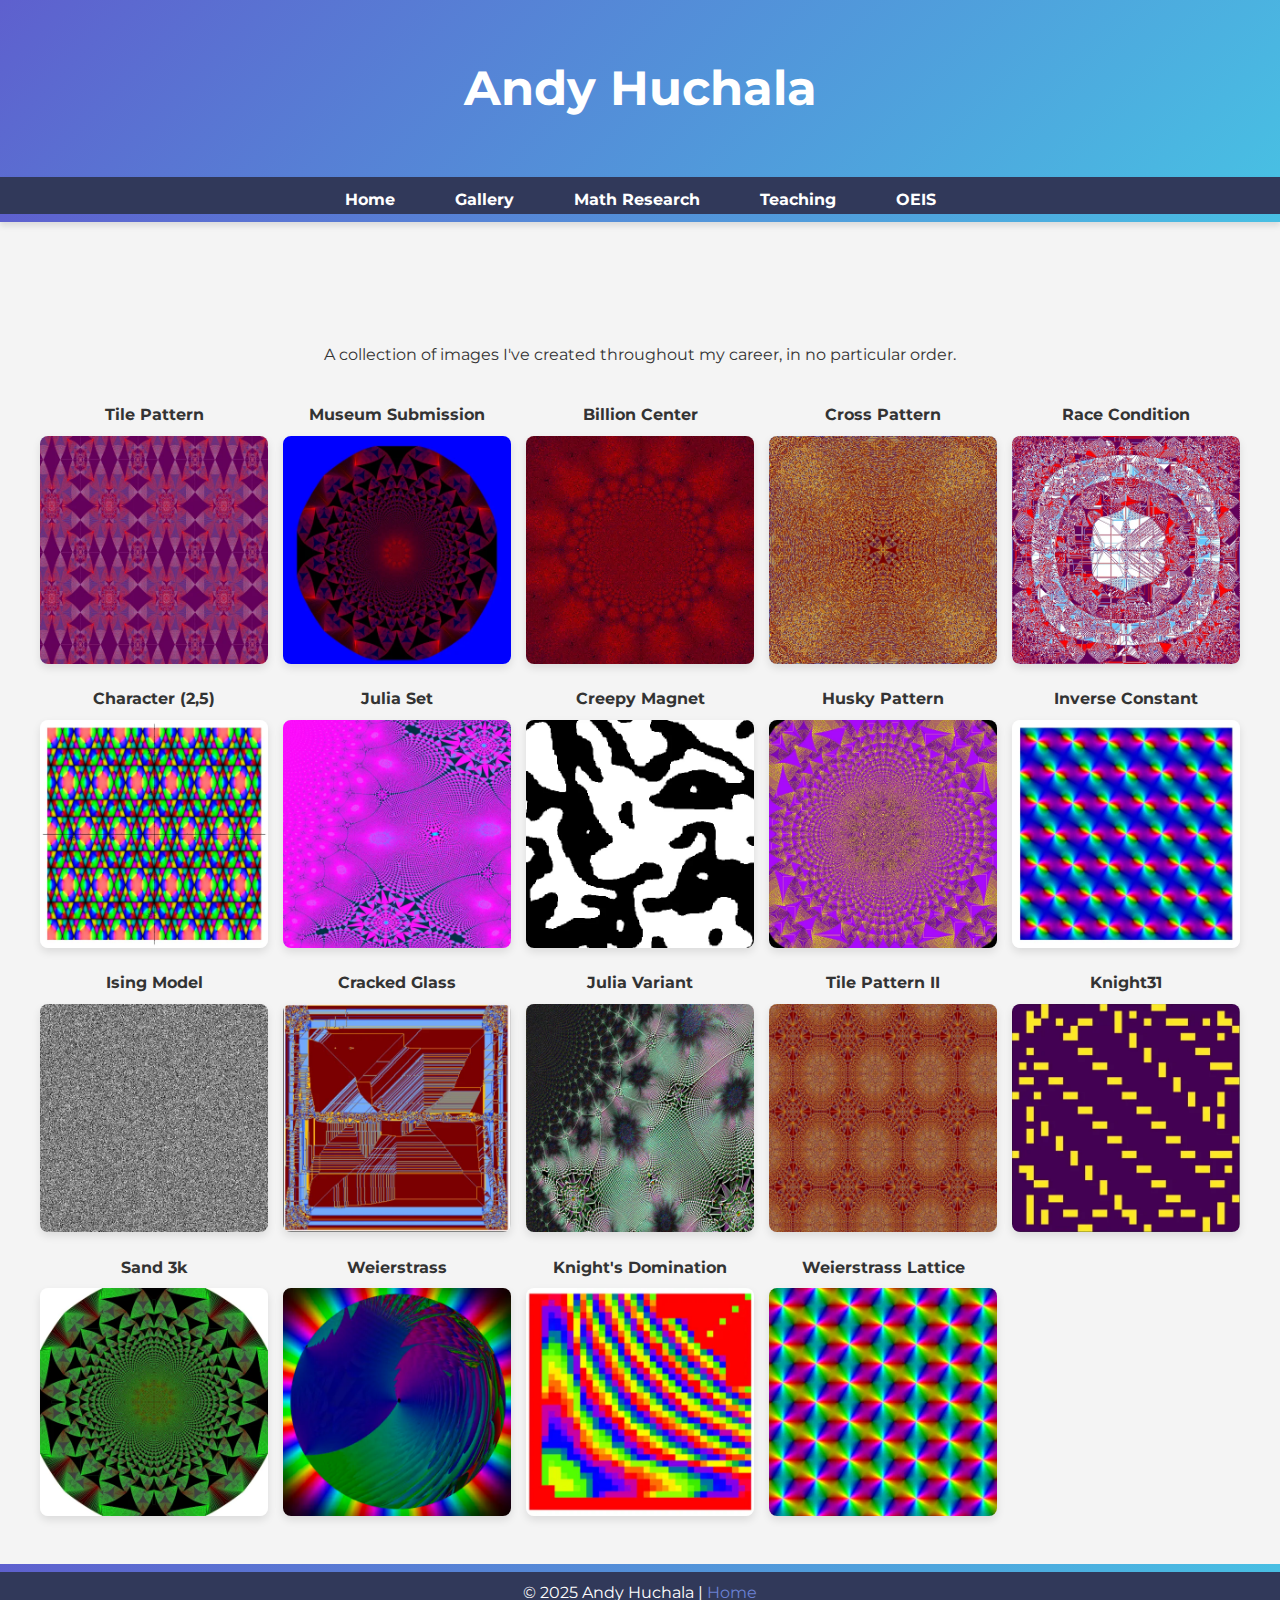
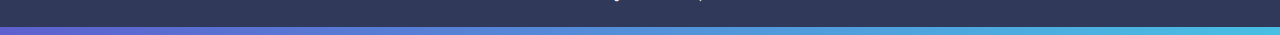
==== gallery/index.html @ c9f4d892 "more images" ====
<!DOCTYPE html>
<html lang="en-US">

<head>
    <meta charset="utf-8">
    <meta name="viewport" content="width=device-width, initial-scale=1.0">
    <title>Math Art Gallery</title>

    <!-- Google Fonts -->
    <link href="https://fonts.googleapis.com/css2?family=Montserrat:wght@300;400;700&display=swap" rel="stylesheet">

    <!-- External Stylesheet -->
    <link rel="stylesheet" href="/styles.css">
    <link rel="stylesheet" href="styles.css">

    <!-- Favicon -->
    <link rel="apple-touch-icon" sizes="57x57" href="/favicon/apple-icon-57x57.png">
    <link rel="apple-touch-icon" sizes="60x60" href="/favicon/apple-icon-60x60.png">
    <link rel="apple-touch-icon" sizes="72x72" href="/favicon/apple-icon-72x72.png">
    <link rel="apple-touch-icon" sizes="76x76" href="/favicon/apple-icon-76x76.png">
    <link rel="apple-touch-icon" sizes="114x114" href="/favicon/apple-icon-114x114.png">
    <link rel="apple-touch-icon" sizes="120x120" href="/favicon/apple-icon-120x120.png">
    <link rel="apple-touch-icon" sizes="144x144" href="/favicon/apple-icon-144x144.png">
    <link rel="apple-touch-icon" sizes="152x152" href="/favicon/apple-icon-152x152.png">
    <link rel="apple-touch-icon" sizes="180x180" href="/favicon/apple-icon-180x180.png">
    <link rel="icon" type="image/png" sizes="192x192" href="/favicon/android-icon-192x192.png">
    <link rel="icon" type="image/png" sizes="32x32" href="/favicon/favicon-32x32.png">
    <link rel="icon" type="image/png" sizes="96x96" href="/favicon/favicon-96x96.png">
    <link rel="icon" type="image/png" sizes="16x16" href="/favicon/favicon-16x16.png">
    <link rel="manifest" href="/favicon/manifest.json">
    <meta name="msapplication-TileColor" content="#ffffff">
    <meta name="msapplication-TileImage" content="/favicon/ms-icon-144x144.png">
    <meta name="theme-color" content="#ffffff">
</head>

<body>
    
    <script src="/scripts.js" type="module"></script>
    <script src="/scripts/main.js" type="module"></script>
    <script src="scripts.js"></script>
    <script src="/components/gallery.js"></script>


    <div id="header"></div>
    
    <main>
        <section class="intro"></section>
            <p style="text-align: center;">
                A collection of images I've created throughout my career, in no particular order.
            </p>
        </section>
        <section class="gallery">
            <!-- Thumbnails will be dynamically loaded here -->
        </section>
    </main>

    <!-- Modal -->
    <div id="image-modal" class="modal">
        <div class="modal-content">
            <img id="modal-image" src="" alt="">
            <div class="modal-text">
                <h2 id="modal-title"></h2>
                <p id="modal-description"></p>
            </div>
        </div>
        <span class="close">&times;</span>
    </div>

    <div id="footer"></div>

</body>

</html>
---- styles.css ----
/* Global Variables */
:root {
  --primary-dark: #31395a;
  --secondary-light: #6a80d3;
  --hover-light: #9ca7e8;
  --body-bg: #f4f4f4;
  --text-color: #333;
  --secondary-text: #555;
  --header-color-1: #5e60ce;
  --header-color-2: #48bfe3;#
}

/* General Reset */
body {
  margin: 0;
  font-family: 'Montserrat', sans-serif;
  line-height: 1.6;
  color: var(--text-color);
  background: var(--body-bg);
  overflow-x: hidden;
}

p {
  margin-block-start: 0px;
  margin-block-end: 0px;
  margin-bottom: 14px;
}

/* Header */
header {
  background: linear-gradient(135deg, var( --header-color-1), var(--header-color-2));
  color: white;
  text-align: center;
  padding: 50px 20px;
}

header .header-content h1 {
  font-size: 3rem;
  margin: 0;
  font-weight: bold;
}


.body-text span
{
    display: inline-block;
    text-align: justify;
}

.center-if-needed
{
    text-align: center;
}

.center-content
{
    display: flex;
    justify-content: center;
    margin: 0 auto;
}

/* Navigation Bar */
.navbar {
  background: var(--primary-dark); /* Solid dark blue section */
  padding: 10px 0;
  box-shadow: 0 4px 6px rgba(0, 0, 0, 0.1);
  position: relative; /* Enables use of ::after for the gradient */
}


.navbar ul {
  list-style: none;
  display: flex;
  justify-content: center;
  margin: 0;
  padding: 0;
}

.navbar li {
  margin: 0 20px;
}

.navbar a {
  text-decoration: none;
  color: white;
  font-weight: bold;
  padding: 5px 10px;
  border-radius: 5px;
  transition: background-color 0.2s ease, color 0.4s ease;
}

.navbar a:hover {
  background: rgba(255, 255, 255, 0.15);
  color: var(--secondary-light);
}

/* Gradient Below header */
.navbar .gradient-below {
  position: absolute;
  bottom: 0;
  left: 0;
  width: 100%;
  height: 8px; /* Updated gradient height */
  background: linear-gradient(135deg,var(--header-color-1), var(--header-color-2));
}


/* Main Content */
main {
  padding: 20px;
}

h2 {
  text-align: center;
  margin-top: 40px;
  color: var(--primary-dark);
}

.intro {
  text-align: center;
  padding: 50px 20px;
}

.intro h2 {
  font-size: 2.5rem;
  color: var(--primary-dark);
  font-weight: 600;
}

.intro p {
  font-size: 1.2rem;
  color: #555;
  margin-top: 10px;
}

/* Section Styling */
.section {
  padding: 20px 10%;
  margin-bottom: 30px;
  background: #fff;
  box-shadow: 0 4px 8px rgba(0, 0, 0, 0.1);
  border-radius: 8px;
}

.section h2 {
  font-size: 2rem;
  margin-bottom: 15px;
  color: var(--primary-dark);
}

.section p {
  font-size: 1.1rem;
  margin-bottom: 15px;
  color: var(--secondary-text);
}

.resource-list {
  list-style: none;
  padding: 0;
}

.resource-list li {
  margin-bottom: 10px;
}

.resource-list a {
  color: var(--primary-dark);
  text-decoration: none;
  font-weight: 600;
}

.resource-list a:hover {
  text-decoration: underline;
}

.featured p {
  max-width: 800px;
}

/* Featured & Grid Sections */
.featured, .grid-section {
  text-align: center;
  padding: 40px 20px;
  background: var(--body-bg);
}

.featured h2, .grid-section h2 {
  margin-bottom: 20px;
  color: var(--primary-dark);
}

.featured-item img, .grid-item img {
  max-width: 100%;
  height: auto;
  border-radius: 10px;
  transition: transform 0.2s ease, box-shadow 0.2s ease;
}

.featured-item p, .grid-item p {
  margin-top: 10px;
  color: var(--secondary-text);
}

.grid-container {
  display: grid;
  grid-template-columns: repeat(auto-fit, minmax(200px, 1fr));
  gap: 20px;
}

.grid-item img:hover, .clickable:hover {
  transform: scale(1.03);
  box-shadow: 0 4px 8px rgba(0, 0, 0, 0.1);
}

.modal {
  display: none;
  position: fixed;
  z-index: 1000;
  left: 0;
  top: 0;
  width: 100%;
  height: 100%;
  background-color: rgba(0, 0, 0, 0.8);
  justify-content: center;
  align-items: center;
}

.modal-content {
  display: flex;
  flex-direction: row; /* Aligns the image and text side-by-side */
  background-color: white; /* Modal content background */
  padding: 20px;
  border-radius: 8px;
  max-width: 90%;
  max-height: 90%;
  box-shadow: 0 8px 16px rgba(0, 0, 0, 0.5);
  gap: 20px; /* Space between the image and text */
}

.modal img {
  max-width: 40%; /* Restrict the image width */
  max-height: 80vh; /* Prevent overflow */
  border-radius: 8px;
  object-fit: contain;
}

.modal-text {
  display: flex;
  flex-direction: column;
  justify-content: center;
  max-width: 60%; /* Adjust width as per layout */
  color: var(--text-color);
}

.modal-title {
  font-size: 1.8rem;
  font-weight: bold;
  margin-bottom: 10px;
  color: var(--primary-dark);
}

.modal-description {
  font-size: 1.2rem;
  color: var(--secondary-text);
  line-height: 1.6;
}

.modal .close {
  position: absolute;
  top: 10px;
  right: 20px;
  color: white;
  font-size: 2rem;
  font-weight: bold;
  cursor: pointer;
  transition: color 0.3s ease;
}

.modal .close:hover {
  color: #ff9a8b;
}



/* Title above the thumbnails */
.thumbnail-title {
  text-align: center;
  font-size: 1rem;
  color: #333;
  margin-bottom: 8px; /* Space between the title and the thumbnail */
  font-weight: bold;
}

/* Title above the modal image */
.modal-title {
  position: absolute;
  top: 10%; /* Adjust position to be above the image */
  left: 50%;
  transform: translateX(-50%);
  font-size: 1.5rem;
  color: white;
  font-weight: bold;
  text-shadow: 0 2px 4px rgba(0, 0, 0, 0.5);
  text-align: center;
}


/* Faded Row Effect */
.faded-row {
  position: relative;
  z-index: 0;
}

.faded-row::after {
  content: '';
  position: absolute;
  top: 0;
  left: 0;
  width: 100%;
  height: 100%;
  background: linear-gradient(
    to top,
    rgba(255, 255, 255, 0.95) 0%,
    rgba(255, 255, 255, 0.1) 100%
  );
  z-index: 1;
  pointer-events: none;
  transition: opacity 0.3s ease;
}

.faded-row:hover::after {
  opacity: 0;
}

/* Hidden Items */
.hidden {
  display: none;
}

/* Toggle Button */
.toggle-button {
  text-align: center;
  margin-top: 20px;
  display: flex;
  justify-content: center;
}

.toggle-button button {
  background: rgba(255, 255, 255, 0.8);
  border: 1px solid #ddd;
  border-radius: 5px;
  padding: 10px 20px;
  font-size: 1rem;
  cursor: pointer;
  color: #2b2d42;
  transition: background-color 0.3s ease, color 0.3s ease;
}

.toggle-button button:hover {
  background: var(--secondary-light);
  color: white;
}



/* Footer */
footer {
  text-align: center;
  padding: 16px; /* Matches the navbar height */
  background: var(--primary-dark); /* Solid dark blue section */
  color: white;
  position: relative;
}

/* Gradient Above Footer */
footer .gradient-above {
  position: absolute;
  top: 0;
  left: 0;
  width: 100%;
  height: 8px; /* Updated gradient height */
  background: linear-gradient(135deg, #5e60ce, #48bfe3); /* Matches the header gradient */
}

/* Footer Content */
footer .footer-content {
  position: relative;
  z-index: 1;
}

/* Gradient Below Footer */
footer .gradient-below {
  position: absolute;
  bottom: 0;
  left: 0;
  width: 100%;
  height: 8px; /* Updated gradient height */
  background: linear-gradient(135deg, #5e60ce, #48bfe3); /* Matches the header gradient */
}

/* Footer Links */
footer a {
  color: var(--secondary-light);
  text-decoration: none;
}

footer a:hover {
  text-decoration: underline;
  color: var(--hover-light);
}


/* Responsive Design */
@media (max-width: 768px) {
  .section {
    padding: 20px;
  }
}
---- gallery/styles.css ----
/* Gallery Section */
.gallery {
    display: grid;
    grid-template-columns: repeat(auto-fit, minmax(200px, 1fr));
    gap: 15px;
    padding: 20px;
    max-width: 1200px;
    margin: 0 auto;
}

.gallery img {
    width: 100%;
    border-radius: 8px;
    box-shadow: 0 4px 8px rgba(0, 0, 0, 0.1);
    transition: transform 0.3s ease, box-shadow 0.3s ease;
    cursor: pointer;
}

.gallery img:hover {
    transform: scale(1.05);
    box-shadow: 0 8px 16px rgba(0, 0, 0, 0.2);
}
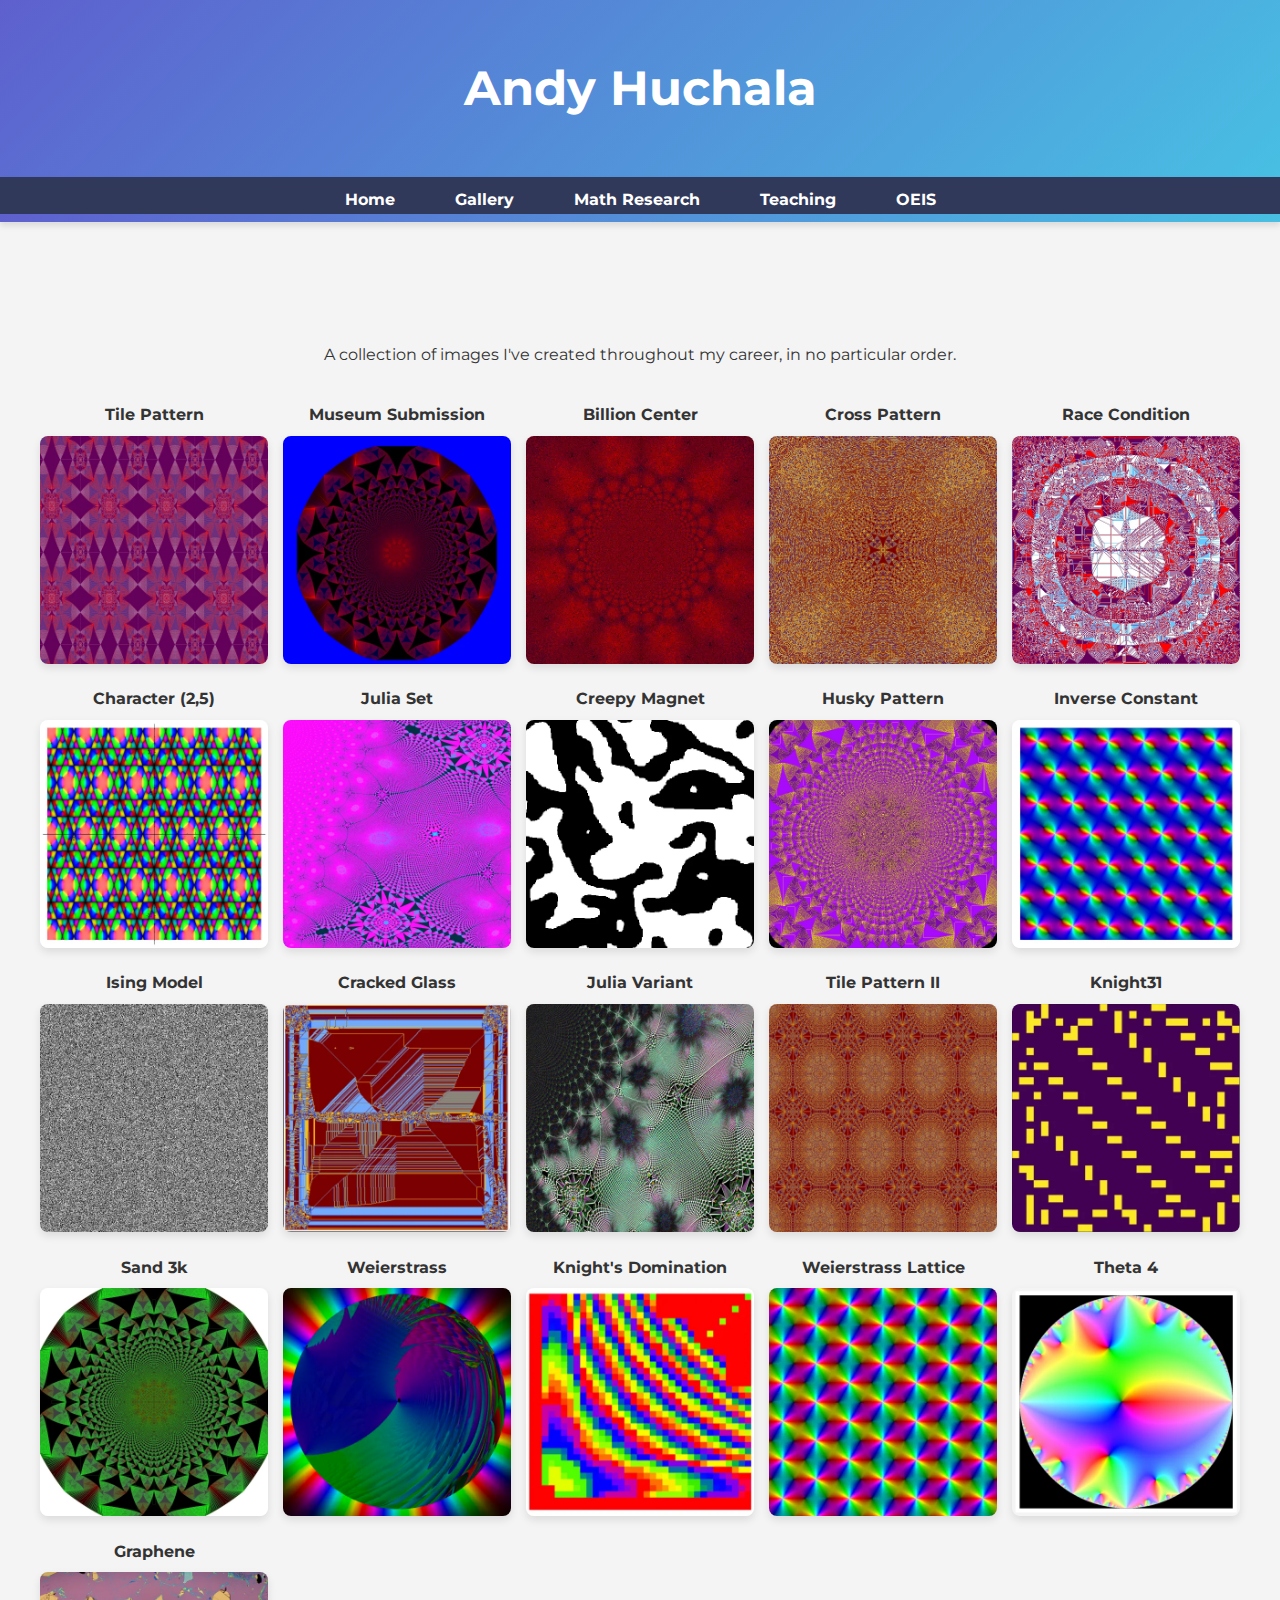
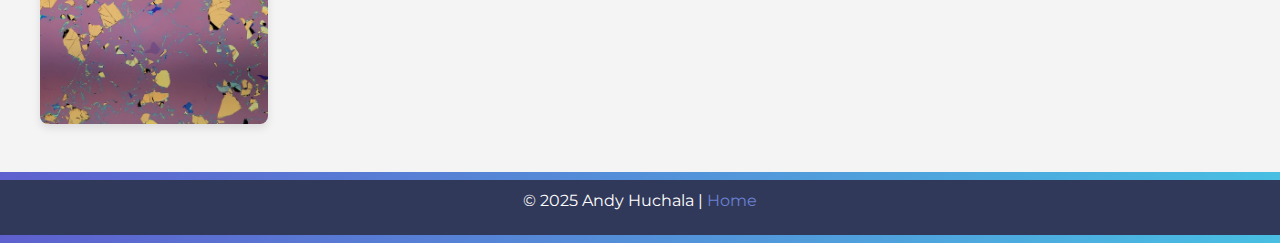
==== commit 2aa1ddc6: "modals refactored" ====
--- a/gallery/index.html
+++ b/gallery/index.html
@@ -57,13 +57,13 @@
     <!-- Modal -->
     <div id="image-modal" class="modal">
         <div class="modal-content">
+            <span class="close">&times;</span> <!-- Close button inside modal-content -->
             <img id="modal-image" src="" alt="">
             <div class="modal-text">
                 <h2 id="modal-title"></h2>
                 <p id="modal-description"></p>
             </div>
         </div>
-        <span class="close">&times;</span>
     </div>
 
     <div id="footer"></div>
--- a/styles.css
+++ b/styles.css
@@ -7,7 +7,7 @@
   --text-color: #333;
   --secondary-text: #555;
   --header-color-1: #5e60ce;
-  --header-color-2: #48bfe3;#
+  --header-color-2: #48bfe3;
 }
 
 /* General Reset */
@@ -225,30 +225,62 @@
   align-items: center;
 }
 
+.modal .close {
+  position: absolute;
+  top: 15px; /* Adjust for vertical alignment */
+  right: 15px; /* Adjust for horizontal alignment */
+  color: black; /* Default text color */
+  font-size: 2.5rem; /* Make the "×" larger */
+  font-weight: bold;
+  cursor: pointer;
+  z-index: 1002; /* Ensure it sits above modal content */
+  line-height: 1; /* Prevent text stretching */
+  width: 40px; /* Increase clickable area */
+  height: 40px; /* Increase clickable area */
+  display: flex;
+  justify-content: center;
+  align-items: center;
+  text-align: center;
+  border-radius: 50%; /* Circular shape */
+  background-color: rgba(255, 255, 255, 0.8); /* Light background */
+  transition: transform 0.2s ease, color 0.2s ease, background-color 0.2s ease;
+}
+
+.modal .close:hover {
+  color: #e57373; /* Softer red */
+  background-color: rgba(255, 230, 230, 0.8); /* Light pink background */
+  transform: scale(1.2); /* Slightly enlarge on hover */
+}
+
+
+
 .modal-content {
-  display: flex;
-  flex-direction: row; /* Aligns the image and text side-by-side */
-  background-color: white; /* Modal content background */
+  position: relative; /* For positioning the close button */
+  background-color: white;
   padding: 20px;
   border-radius: 8px;
   max-width: 90%;
   max-height: 90%;
   box-shadow: 0 8px 16px rgba(0, 0, 0, 0.5);
-  gap: 20px; /* Space between the image and text */
+  display: flex; /* Use flexbox for layout */
+  flex-direction: row; /* Arrange items horizontally (image + text side by side) */
+  gap: 20px; /* Add space between the image and the text */
+  align-items: center; /* Vertically center the content */
+  overflow: auto; /* Handle overflowing content gracefully */
 }
 
 .modal img {
   max-width: 40%; /* Restrict the image width */
-  max-height: 80vh; /* Prevent overflow */
+  max-height: 80vh; /* Prevent the image from overflowing */
   border-radius: 8px;
-  object-fit: contain;
+  object-fit: contain; /* Ensure the image scales proportionally */
 }
 
 .modal-text {
   display: flex;
   flex-direction: column;
   justify-content: center;
-  max-width: 60%; /* Adjust width as per layout */
+  max-width: 60%; /* Allocate remaining space for text */
   color: var(--text-color);
 }
 
@@ -263,21 +295,6 @@
   font-size: 1.2rem;
   color: var(--secondary-text);
   line-height: 1.6;
-}
-
-.modal .close {
-  position: absolute;
-  top: 10px;
-  right: 20px;
-  color: white;
-  font-size: 2rem;
-  font-weight: bold;
-  cursor: pointer;
-  transition: color 0.3s ease;
-}
-
-.modal .close:hover {
-  color: #ff9a8b;
 }
 
 
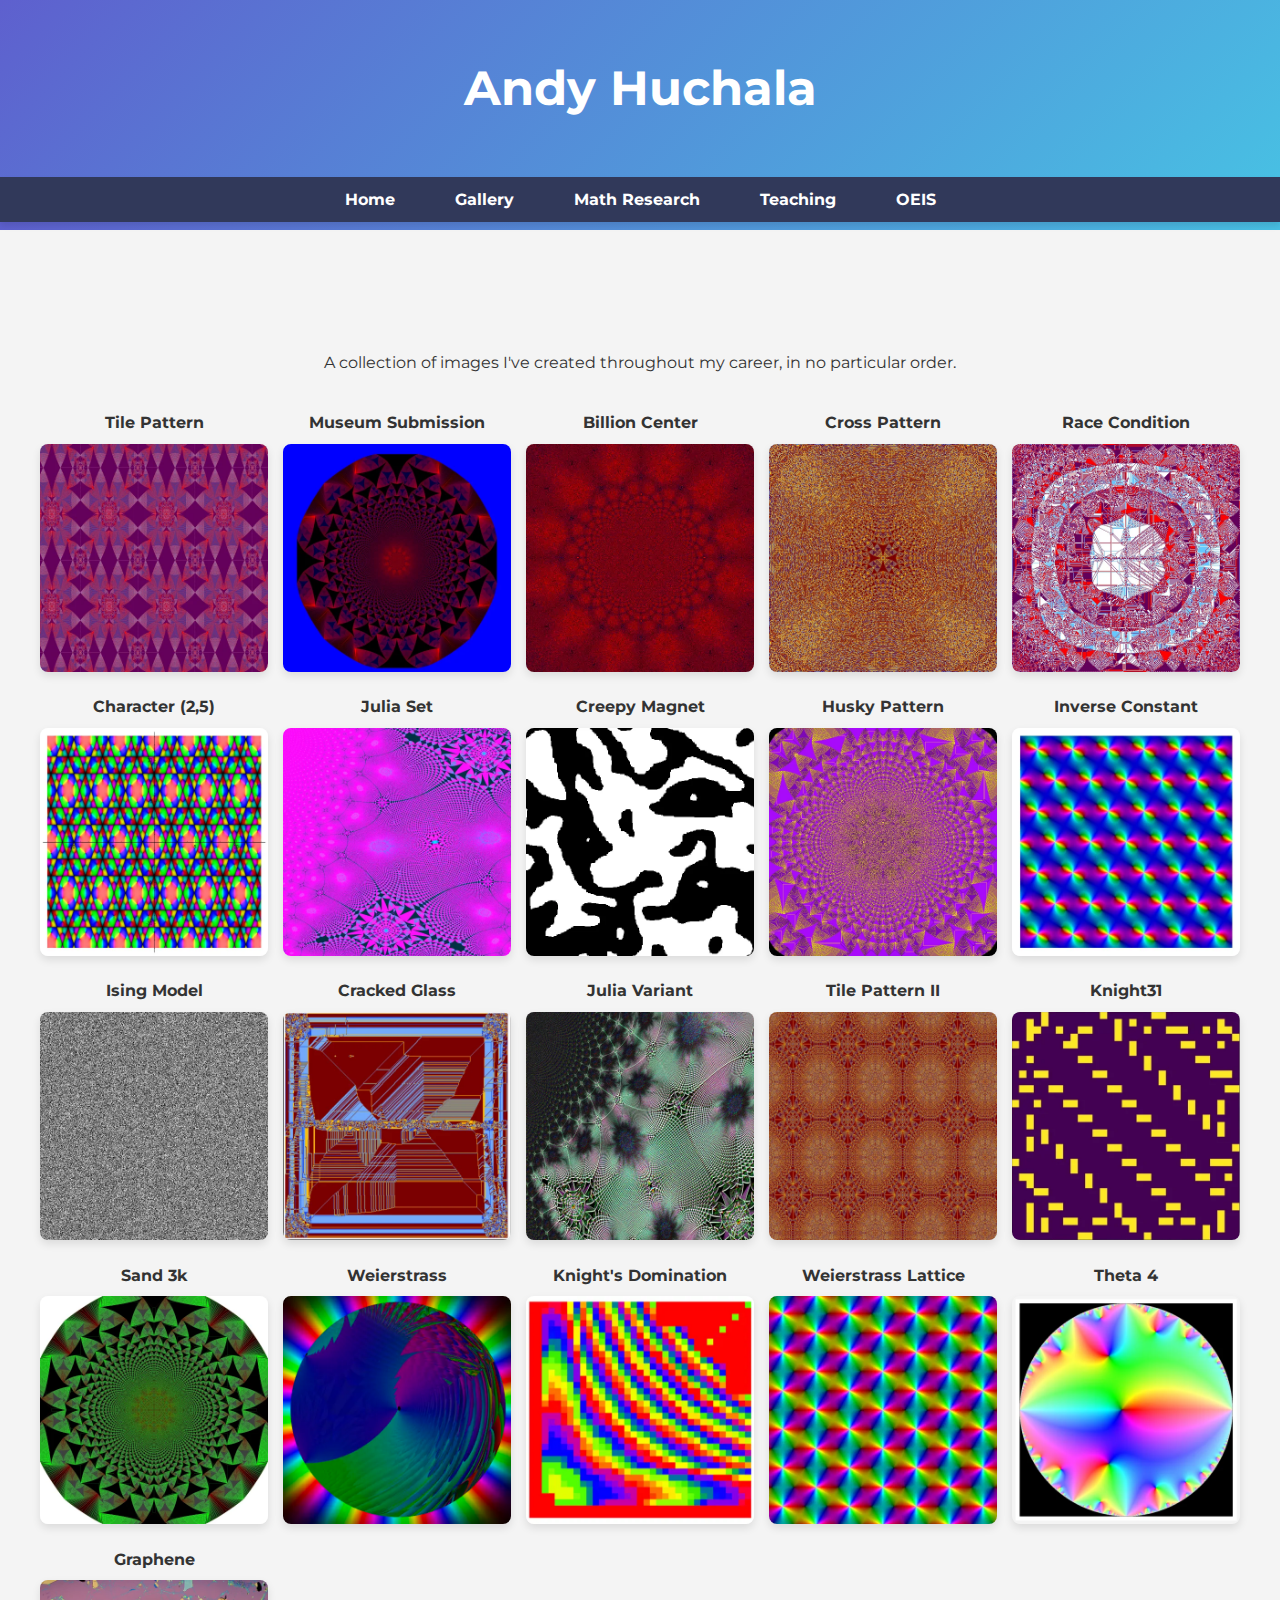
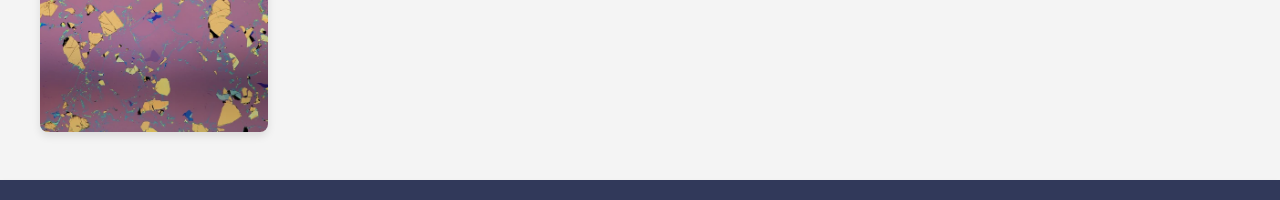
==== commit a9e4c23c: "refactored navbar and fotoer" ====
--- a/gallery/index.html
+++ b/gallery/index.html
@@ -66,7 +66,7 @@
         </div>
     </div>
 
-    <div id="footer"></div>
+    <div class="footer"></div>
 
 </body>
 
--- a/styles.css
+++ b/styles.css
@@ -3,6 +3,8 @@
   --primary-dark: #31395a;
   --secondary-light: #6a80d3;
   --hover-light: #9ca7e8;
+  --hover-dark: #4a54b0;;
+  --hover-darker: #3e4590;
   --body-bg: #f4f4f4;
   --text-color: #333;
   --secondary-text: #555;
@@ -28,7 +30,7 @@
 
 /* Header */
 header {
-  background: linear-gradient(135deg, var( --header-color-1), var(--header-color-2));
+  background: linear-gradient(135deg, var(--header-color-1), var(--header-color-2));
   color: white;
   text-align: center;
   padding: 50px 20px;
@@ -94,15 +96,6 @@
   color: var(--secondary-light);
 }
 
-/* Gradient Below header */
-.navbar .gradient-below {
-  position: absolute;
-  bottom: 0;
-  left: 0;
-  width: 100%;
-  height: 8px; /* Updated gradient height */
-  background: linear-gradient(135deg,var(--header-color-1), var(--header-color-2));
-}
 
 
 /* Main Content */
@@ -322,106 +315,35 @@
 }
 
 
-/* Faded Row Effect */
-.faded-row {
+/* Footer */
+.footer {
+  background: var(--primary-dark); /* Solid dark blue section */
+  padding: 10px 0;
+  box-shadow: 0 4px 6px rgba(0, 0, 0, 0.1);
   position: relative;
-  z-index: 0;
-}
-
-.faded-row::after {
-  content: '';
-  position: absolute;
-  top: 0;
-  left: 0;
-  width: 100%;
-  height: 100%;
-  background: linear-gradient(
-    to top,
-    rgba(255, 255, 255, 0.95) 0%,
-    rgba(255, 255, 255, 0.1) 100%
-  );
-  z-index: 1;
-  pointer-events: none;
-  transition: opacity 0.3s ease;
-}
-
-.faded-row:hover::after {
-  opacity: 0;
-}
-
-/* Hidden Items */
-.hidden {
-  display: none;
-}
-
-/* Toggle Button */
-.toggle-button {
-  text-align: center;
-  margin-top: 20px;
-  display: flex;
-  justify-content: center;
-}
-
-.toggle-button button {
-  background: rgba(255, 255, 255, 0.8);
-  border: 1px solid #ddd;
-  border-radius: 5px;
-  padding: 10px 20px;
-  font-size: 1rem;
-  cursor: pointer;
-  color: #2b2d42;
-  transition: background-color 0.3s ease, color 0.3s ease;
-}
-
-.toggle-button button:hover {
-  background: var(--secondary-light);
   color: white;
-}
-
-
-
-/* Footer */
-footer {
-  text-align: center;
-  padding: 16px; /* Matches the navbar height */
-  background: var(--primary-dark); /* Solid dark blue section */
-  color: white;
-  position: relative;
-}
-
-/* Gradient Above Footer */
-footer .gradient-above {
-  position: absolute;
-  top: 0;
-  left: 0;
-  width: 100%;
-  height: 8px; /* Updated gradient height */
-  background: linear-gradient(135deg, #5e60ce, #48bfe3); /* Matches the header gradient */
-}
+  text-align: center;
+}
+
 
 /* Footer Content */
-footer .footer-content {
+.footer .footer-content {
   position: relative;
   z-index: 1;
 }
 
-/* Gradient Below Footer */
-footer .gradient-below {
-  position: absolute;
-  bottom: 0;
-  left: 0;
-  width: 100%;
-  height: 8px; /* Updated gradient height */
-  background: linear-gradient(135deg, #5e60ce, #48bfe3); /* Matches the header gradient */
-}
 
 /* Footer Links */
-footer a {
+.footer a {
   color: var(--secondary-light);
   text-decoration: none;
 }
 
-footer a:hover {
+.footer p {
+  margin: 0px;
+}
+
+.footer a:hover {
   text-decoration: underline;
   color: var(--hover-light);
 }
@@ -433,3 +355,79 @@
     padding: 20px;
   }
 }
+
+/* Default: Hide all items */
+.collapsible .gallery-item,
+.collapsible .oeis-sequence {
+    display: none; /* Start with all items hidden */
+}
+
+/* Fully visible first row */
+.collapsible .gallery-item.first,
+.collapsible .oeis-sequence.first {
+    display: block; /* Ensure visibility */
+    opacity: 1; /* Full opacity */
+}
+
+/* Obscured second row */
+.collapsible .gallery-item.second,
+.collapsible .oeis-sequence.second {
+    display: block; /* Make it visible */
+    opacity: 0.7; /* Slightly faded */
+    pointer-events: auto; /* Ensure it's clickable */
+}
+
+/* Hidden rows beyond the second */
+.collapsible .gallery-item.hidden,
+.collapsible .oeis-sequence.hidden {
+    display: none; /* Completely hidden */
+}
+
+/* Styling for the Show More / Show Less button */
+.show-more {
+    display: inline-block;
+    margin: 20px auto; /* Center the button */
+    padding: 10px 20px;
+    font-size: 1rem;
+    font-weight: bold;
+    color: white;
+    background: linear-gradient(135deg, #5e60ce, #4a54b0); /* Subtle gradient */
+    border: none;
+    border-radius: 8px; /* Softer rounded corners */
+    box-shadow: 0 4px 6px rgba(0, 0, 0, 0.1); /* Subtle shadow for depth */
+    cursor: pointer;
+    transition: background 0.3s ease, transform 0.2s ease, box-shadow 0.2s ease;
+}
+
+.show-more:hover {
+    background: linear-gradient(135deg, #4a54b0, #3c4796); /* Slightly darker gradient */
+    transform: scale(1.05); /* Subtle zoom effect */
+    box-shadow: 0 6px 10px rgba(0, 0, 0, 0.15); /* Stronger shadow on hover */
+}
+
+.show-more:active {
+    background: linear-gradient(135deg, #3c4796, #2f3672); /* Even darker gradient */
+    box-shadow: 0 3px 5px rgba(0, 0, 0, 0.2); /* Compressed shadow for click */
+}
+
+/* Visibility Classes */
+.hidden {
+  display: none;
+}
+
+.obscured {
+  opacity: 0.7;
+  pointer-events: auto; 
+}
+
+.visible {
+  display: inline-block;
+  opacity: 1;
+}
+
+.gradient-bar {
+  width: 100%; /* Full width */
+  height: 8px; /* Set the height of the gradient */
+  background: linear-gradient(135deg, var(--header-color-1), var(--header-color-2));
+  /*  display: block; /*Ensure it's treated as a block element */
+}
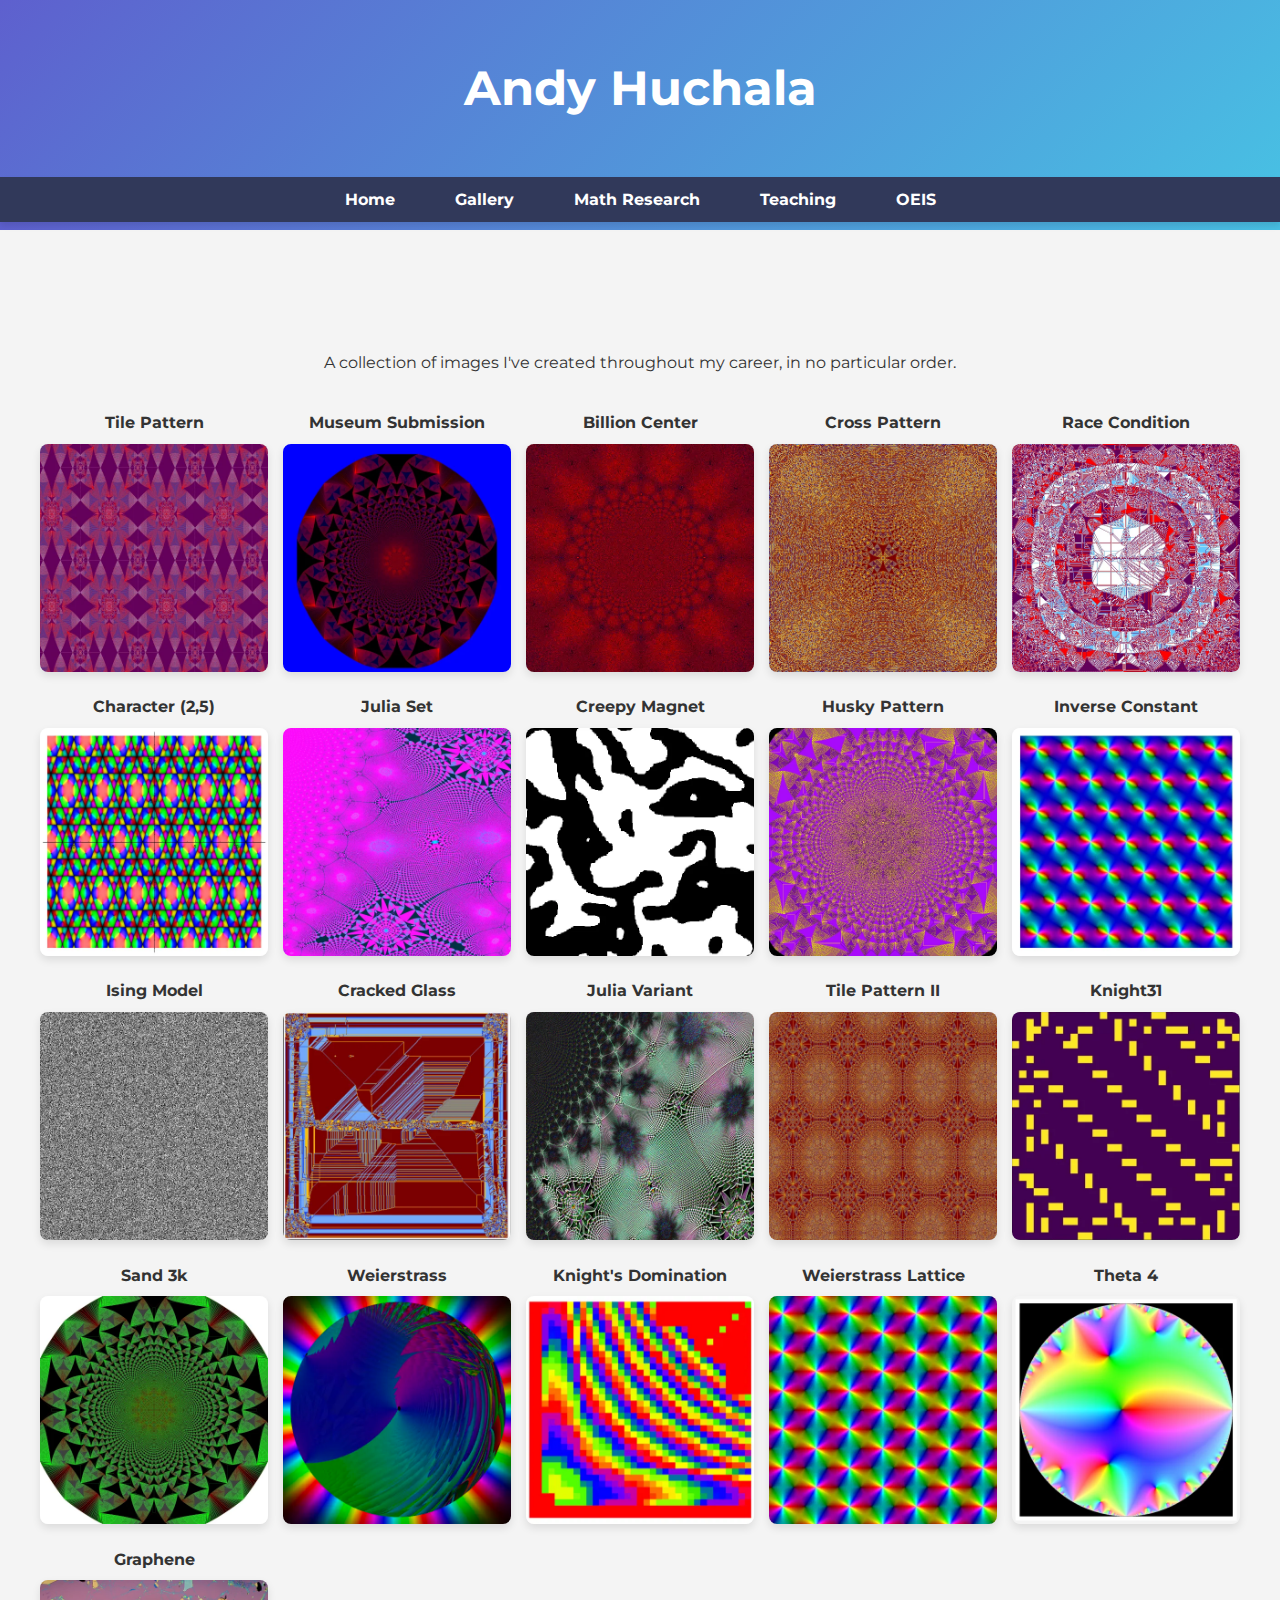
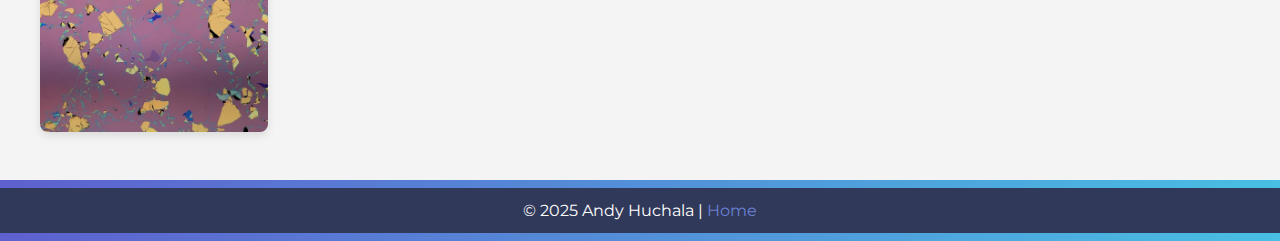
==== commit 2aa25f25: "mathjax!" ====
--- a/gallery/index.html
+++ b/gallery/index.html
@@ -31,14 +31,16 @@
     <meta name="msapplication-TileColor" content="#ffffff">
     <meta name="msapplication-TileImage" content="/favicon/ms-icon-144x144.png">
     <meta name="theme-color" content="#ffffff">
+
 </head>
 
 <body>
     
     <script src="/scripts.js" type="module"></script>
     <script src="/scripts/main.js" type="module"></script>
+    <script src="/components/gallery.js"></script>
     <script src="scripts.js"></script>
-    <script src="/components/gallery.js"></script>
+    
 
 
     <div id="header"></div>
--- a/styles.css
+++ b/styles.css
@@ -318,8 +318,8 @@
 /* Footer */
 .footer {
   background: var(--primary-dark); /* Solid dark blue section */
-  padding: 10px 0;
-  box-shadow: 0 4px 6px rgba(0, 0, 0, 0.1);
+  padding: 0px 0;
+  /* box-shadow: 0 4px 6px rgba(0, 0, 0, 0.1); */
   position: relative;
   color: white;
   text-align: center;
@@ -330,6 +330,7 @@
 .footer .footer-content {
   position: relative;
   z-index: 1;
+  padding: 10px 0;
 }
 
 
@@ -349,12 +350,166 @@
 }
 
 
-/* Responsive Design */
+
+/* Navbar menu toggle */
+
+
+.navbar ul.active {
+  display: flex; /* Show menu when active */
+}
+
+.hamburger-container {
+  display: none; /* Hidden by default */
+}
+
+
+/* Active state */
+.hamburger-container.active .hamburger div:nth-child(1) {
+  transform: rotate(45deg) translate(6px, 5px); /* Align diagonally */
+}
+
+.hamburger-container.active .hamburger div:nth-child(2) {
+  opacity: 0; /* Fade out the middle bar */
+}
+
+.hamburger-container.active .hamburger div:nth-child(3) {
+  transform: rotate(-45deg) translate(6px, -6px); /* Symmetrical to top bar */
+}
+/* Button container for hamburger and label */
+.menu-button {
+  display: flex;
+  align-items: center;
+  gap: 10px; /* Space between hamburger and label */
+  padding: 10px 15px; /* Padding inside the button */
+  background: var(--primary-dark); /* Match navbar background */
+  color: white; /* Text color */
+  border: none; /* Remove default button border */
+  border-radius: 8px; /* Rounded corners */
+  cursor: pointer;
+  transition: background-color 0.3s ease, box-shadow 0.2s ease, transform 0.2s ease;
+  box-shadow: 0 4px 6px rgba(0, 0, 0, 0.1); /* Subtle shadow for depth */
+}
+
+/* Button styling */
+.menu-button {
+  display: flex;
+  align-items: center;
+  gap: 10px; /* Space between hamburger and label */
+  padding: 10px 15px;
+  background: var(--primary-dark);
+  color: white;
+  border: none;
+  border-radius: 8px;
+  cursor: pointer;
+  transition: background-color 0.3s ease, box-shadow 0.2s ease, transform 0.2s ease;
+  box-shadow: 0 4px 6px rgba(0, 0, 0, 0.1);
+}
+
+/* Hover and focus styles */
+.menu-button:hover,
+.menu-button:focus {
+  background: var(--hover-dark);
+  transform: scale(1.05);
+  outline: none;
+}
+
+.menu-button:active {
+  background: var(--hover-darker);
+  transform: scale(0.98);
+}
+
+.hamburger {
+  display: flex;
+  flex-direction: column;
+  justify-content: space-between;
+  width: 30px;
+  height: 20px;
+}
+
+.hamburger div {
+  height: 3px;
+  background: white;
+  border-radius: 2px;
+  transition: transform 0.2s ease, opacity 0.1s ease;
+}
+
+.hamburger-label {
+  font-size: 1rem;
+  line-height: 1;
+  color: white;
+  margin: 0; /* Remove unnecessary spacing */
+}
+
+
+.menu-button.active .hamburger div:nth-child(1) {
+  transform: rotate(45deg) translate(6px, 5px); /* Symmetrical rotation */
+}
+
+.menu-button.active .hamburger div:nth-child(2) {
+  opacity: 0; /* Fade out the middle bar */
+}
+
+.menu-button.active .hamburger div:nth-child(3) {
+  transform: rotate(-45deg) translate(6px, -6px); /* Symmetrical rotation */
+}
+
+
+
+/* Big screens */
+@media (min-width: 769px) {
+  .navbar ul {
+    display: flex; /* Always visible on larger screens */
+    flex-direction: row;
+    justify-content: center;
+  }
+
+  .menu-button {
+    display: none; /* Hide button on larger screens */
+  }
+}
+
+
+
+
+
+/* Small screens */
 @media (max-width: 768px) {
-  .section {
-    padding: 20px;
-  }
-}
+
+  .hamburger-label {
+    font-size: 1rem;
+    color: white;
+    margin-left: 10px;
+    transition: opacity 0.1s ease;
+  }
+
+  .hamburger-container.active .hamburger-label {
+    opacity: 0; /* Hide label when active */
+  }
+
+  .navbar ul {
+    display: none; /* Start hidden */
+    flex-direction: column;
+    background: var(--primary-dark);
+    position: absolute;
+    top: 60px; /* Adjust as per header height */
+    left: 0;
+    width: 100%;
+    padding: 10px 0;
+    z-index: 100;
+  }
+
+  .navbar ul.active {
+    display: flex; /* Show menu when active */
+  }
+
+  .navbar ul li {
+    text-align: center;
+    margin: 10px 0;
+  }
+}
+
+
+
 
 /* Default: Hide all items */
 .collapsible .gallery-item,
@@ -382,6 +537,8 @@
 .collapsible .oeis-sequence.hidden {
     display: none; /* Completely hidden */
 }
+
+
 
 /* Styling for the Show More / Show Less button */
 .show-more {
@@ -410,7 +567,10 @@
     box-shadow: 0 3px 5px rgba(0, 0, 0, 0.2); /* Compressed shadow for click */
 }
 
+
+
 /* Visibility Classes */
+
 .hidden {
   display: none;
 }
@@ -424,6 +584,9 @@
   display: inline-block;
   opacity: 1;
 }
+
+
+/* Gradient bar */
 
 .gradient-bar {
   width: 100%; /* Full width */
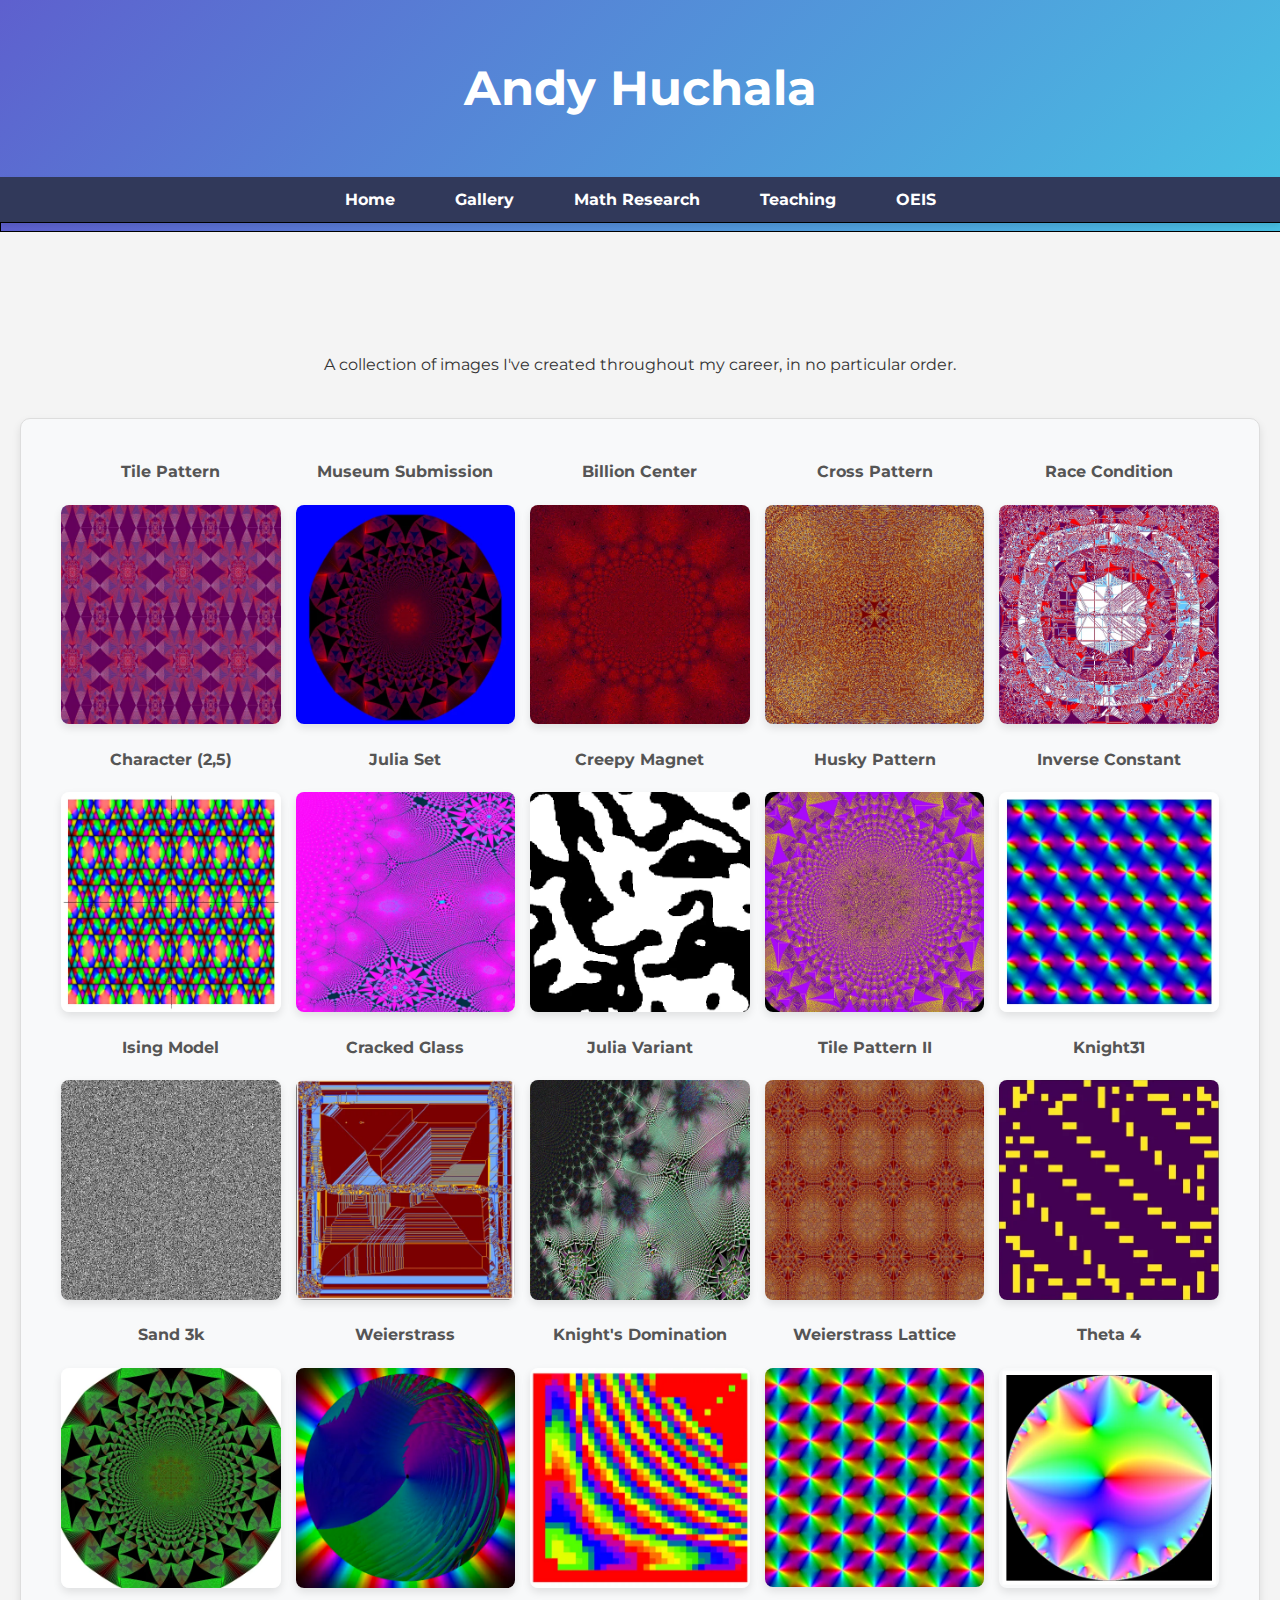
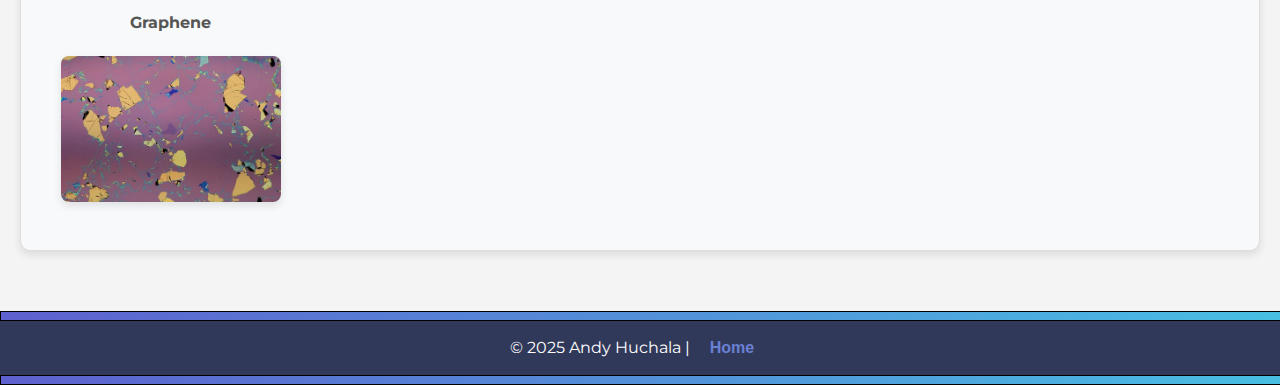
==== commit 7d01b0c5: "added more boxes" ====
--- a/gallery/index.html
+++ b/gallery/index.html
@@ -51,9 +51,11 @@
                 A collection of images I've created throughout my career, in no particular order.
             </p>
         </section>
-        <section class="gallery">
-            <!-- Thumbnails will be dynamically loaded here -->
-        </section>
+        <div class="section">
+            <section class="gallery">
+                <!-- Thumbnails will be dynamically loaded here -->
+            </section>
+        </div>
     </main>
 
     <!-- Modal -->
--- a/styles.css
+++ b/styles.css
@@ -10,6 +10,8 @@
   --secondary-text: #555;
   --header-color-1: #5e60ce;
   --header-color-2: #48bfe3;
+  --border-color-1: black;
+  --border-color-2: #5e60ce;
 }
 
 /* General Reset */
@@ -67,6 +69,7 @@
   padding: 10px 0;
   box-shadow: 0 4px 6px rgba(0, 0, 0, 0.1);
   position: relative; /* Enables use of ::after for the gradient */
+  border: 1 px var(--border-color-1);
 }
 
 
@@ -127,25 +130,30 @@
 }
 
 /* Section Styling */
+
 .section {
-  padding: 20px 10%;
-  margin-bottom: 30px;
-  background: #fff;
+  margin: 40px auto;
+  padding: 20px;
+  text-align: center;
+  background-color: #f8f9fa;
+  border: 1px solid #ddd;
   box-shadow: 0 4px 8px rgba(0, 0, 0, 0.1);
-  border-radius: 8px;
+
+  border-radius: 10px;
 }
 
 .section h2 {
-  font-size: 2rem;
-  margin-bottom: 15px;
   color: var(--primary-dark);
+  margin-bottom: 10px;
+  font-size: 1.8rem;
 }
 
 .section p {
-  font-size: 1.1rem;
-  margin-bottom: 15px;
-  color: var(--secondary-text);
-}
+  margin-bottom: 20px;
+  font-size: 1rem;
+  color: #555;
+}
+
 
 .resource-list {
   list-style: none;
@@ -194,16 +202,90 @@
   color: var(--secondary-text);
 }
 
+
+.grid-section {
+  margin: 40px auto;
+  padding: 20px;
+  text-align: center;
+  background: linear-gradient(135deg, var(--header-color-1), var(--header-color-2));
+  border: 1px solid rgba(255, 255, 255, 0.2); /* Soft border */
+  border-radius: 10px;
+  box-shadow: 0 4px 8px rgba(0, 0, 0, 0.1); /* Add depth */
+  border-color:#2f3672;
+}
+
 .grid-container {
   display: grid;
-  grid-template-columns: repeat(auto-fit, minmax(200px, 1fr));
-  gap: 20px;
-}
-
-.grid-item img:hover, .clickable:hover {
-  transform: scale(1.03);
-  box-shadow: 0 4px 8px rgba(0, 0, 0, 0.1);
-}
+  grid-template-columns: repeat(auto-fit, minmax(150px, 1fr)); /* Responsive columns */
+  gap: 20px; /* Space between items */
+  padding: 20px;
+}
+
+.grid-item {
+  padding: 20px;
+  background-color: var(--hover-light);
+  text-align: center;
+  transition: transform 0.2s ease, box-shadow 0.3s ease;
+  border-radius: 10px;
+  border: 1px solid rgba(0, 0, 0, 0.3); /* Subtle border */
+}
+
+.grid-item:hover {
+  transform: scale(1.05); /* Slight zoom on hover */
+  box-shadow: 0 6px 12px rgba(0, 0, 0, 0.2); /* Add shadow on hover */
+  border-color: var(--hover-dark); /* Highlight border on hover */
+}
+
+.grid-section h2 {
+  color: white;
+  margin-bottom: 10px;
+  font-size: 1.8rem;
+}
+
+.grid-section p {
+  margin-bottom: 20px;
+  font-size: 1rem;
+  color: #555;
+}
+
+.grid-item img {
+  max-width: 100%; /* Responsive images */
+  height: auto;
+  border-radius: 10px; /* Rounded corners */
+  transition: transform 0.3s ease, box-shadow 0.3s ease, border 0.3s ease;
+  /* border: 2px solid rgba(255, 255, 255, 0.2); Image-specific border */
+}
+
+.grid-item img:hover {
+  /* box-shadow: 0 8px 16px rgba(0, 0, 0, 0.3); Stronger shadow */
+  /* border-color: var(--hover-dark); Darken border on hover */
+}
+
+.grid-item p {
+  margin-top: 10px;
+  font-size: 1rem;
+  color: white; /* Match your button color */
+  font-weight: bold;
+  text-shadow: 0 2px 4px rgba(0, 0, 0, 0.3); /* Subtle text shadow */
+}
+
+.grid-item a {
+  text-decoration: none; /* Remove underline */
+  color: inherit; /* Inherit color from text */
+}
+
+.grid-item a:hover p {
+  color: var(--body-bg); /* Change text color on hover */
+}
+
+
+
+/* .oeis-grid {
+  display: grid;
+  grid-template-columns: repeat(auto-fit, minmax(250px, 1fr));
+  gap: 15px;
+  padding: 20px;
+} */
 
 .modal {
   display: none;
@@ -295,8 +377,8 @@
 /* Title above the thumbnails */
 .thumbnail-title {
   text-align: center;
-  font-size: 1rem;
-  color: #333;
+  font-size: 1.2rem;
+  color: var(--primary-dark);
   margin-bottom: 8px; /* Space between the title and the thumbnail */
   font-weight: bold;
 }
@@ -349,6 +431,30 @@
   color: var(--hover-light);
 }
 
+.footer-button {
+  background-color: var(--primary-dark); /* Match navbar background */
+  color: var(--secondary-light);
+  border: none;
+  padding: 8px 16px;
+  border-radius: 5px;
+  font-size: 1rem;
+  font-weight: bold;
+  cursor: pointer;
+  transition: background-color 0.3s ease, transform 0.2s ease, box-shadow 0.2s ease;
+}
+
+.footer-button:hover {
+  background-color: var(--hover-dark);
+  transform: scale(1.05); /* Subtle zoom effect */
+  box-shadow: 0 4px 6px rgba(0, 0, 0, 0.15); /* Add shadow on hover */
+}
+
+.footer-button:active {
+  background-color: var(--hover-darker);
+  transform: scale(0.95); /* Slight shrink on click */
+  box-shadow: 0 2px 4px rgba(0, 0, 0, 0.2); /* Adjust shadow */
+}
+
 
 
 /* Navbar menu toggle */
@@ -375,6 +481,7 @@
 .hamburger-container.active .hamburger div:nth-child(3) {
   transform: rotate(-45deg) translate(6px, -6px); /* Symmetrical to top bar */
 }
+
 /* Button container for hamburger and label */
 .menu-button {
   display: flex;
@@ -592,5 +699,8 @@
   width: 100%; /* Full width */
   height: 8px; /* Set the height of the gradient */
   background: linear-gradient(135deg, var(--header-color-1), var(--header-color-2));
+  border: 1px solid var(--border-color-1);
   /*  display: block; /*Ensure it's treated as a block element */
 }
+
+
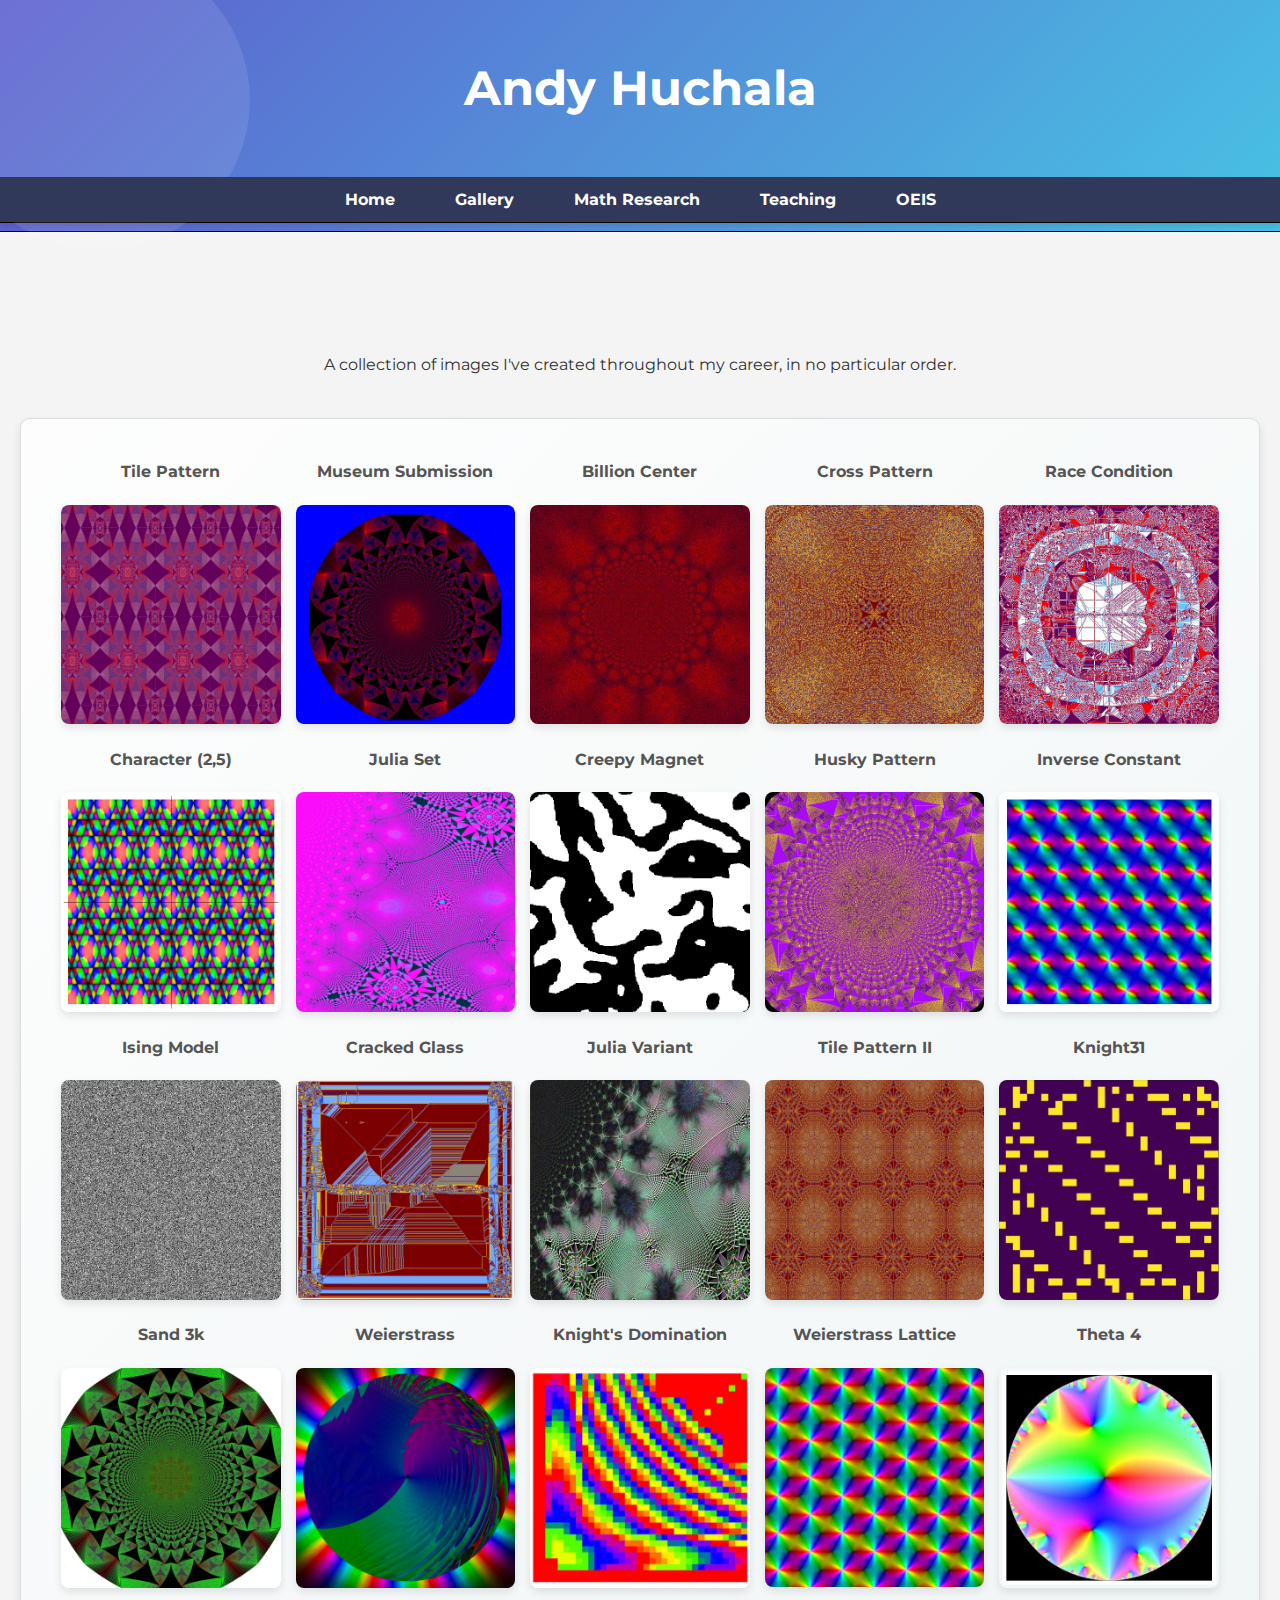
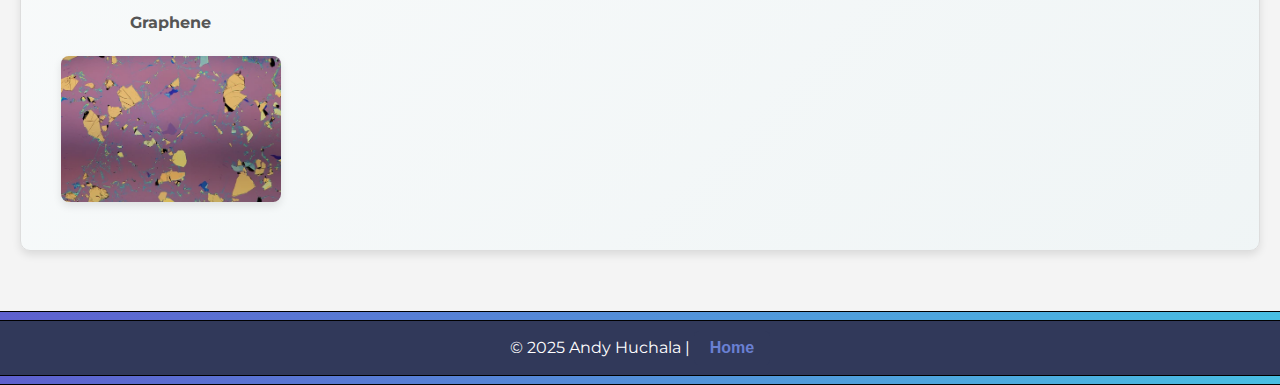
==== commit fb594d6a: "not sure if I want to keep the animation but hey here it is" ====
--- a/gallery/index.html
+++ b/gallery/index.html
@@ -46,7 +46,7 @@
     <div id="header"></div>
     
     <main>
-        <section class="intro"></section>
+        <section class="intro-alt"></section>
             <p style="text-align: center;">
                 A collection of images I've created throughout my career, in no particular order.
             </p>
--- a/styles.css
+++ b/styles.css
@@ -6,6 +6,8 @@
   --hover-dark: #4a54b0;;
   --hover-darker: #3e4590;
   --body-bg: #f4f4f4;
+  --body-section-1: #ffffffd9;
+  --body-section-2: #eff5f6df;
   --text-color: #333;
   --secondary-text: #555;
   --header-color-1: #5e60ce;
@@ -112,30 +114,109 @@
   color: var(--primary-dark);
 }
 
+
+/* Intro Section */
+/* Intro Section */
 .intro {
+  display: flex;
+  align-items: center;
+  justify-content: center;
+  text-align: center;
+  padding: 60px 20px;
+  background: linear-gradient(135deg, var(--header-color-1), var(--header-color-2));
+  color: white;
+  border-radius: 10px;
+  box-shadow: 0 4px 10px rgba(0, 0, 0, 0.1); /* Subtle depth */
+  position: relative;
+  overflow: hidden; /* Clip animated elements */
+}
+
+/* Highlight Element */
+.intro-highlight {
+  position: absolute;
+  top: -50px;
+  left: -50px;
+  width: 300px;
+  height: 300px;
+  background: rgba(255, 255, 255, 0.1);
+  border-radius: 50%;
+  animation: subtle-highlight 30s ease-in-out infinite; /* Subtle movement every 30 seconds */
+  z-index: 0; /* Behind content */
+}
+
+/* Keyframes for Subtle Movement */
+@keyframes subtle-highlight {
+  0% {
+    transform: translate(-50px, -50px) scale(1);
+    opacity: 0.4;
+  }
+  25% {
+    transform: translate(20px, 20px) scale(1.1);
+    opacity: 0.6;
+  }
+  50% {
+    transform: translate(50px, 50px) scale(1.2);
+    opacity: 0.8;
+  }
+  75% {
+    transform: translate(20px, 20px) scale(1.1);
+    opacity: 0.6;
+  }
+  100% {
+    transform: translate(-50px, -50px) scale(1);
+    opacity: 0.4;
+  }
+}
+
+.intro-content {
+  position: relative;
+  z-index: 1; /* Ensure content is above background effects */
+}
+
+.intro h2 {
+  font-size: 3rem;
+  color: white;
+  font-weight: 700;
+  margin-bottom: 10px;
+  text-shadow: 0 2px 4px rgba(0, 0, 0, 0.2); /* Subtle text shadow */
+}
+
+.intro p {
+  font-size: 1.2rem;
+  color: rgba(255, 255, 255, 0.9);
+  margin-top: 10px;
+  max-width: 800px; /* Limit paragraph width for readability */
+  margin-left: auto;
+  margin-right: auto;
+  line-height: 1.6;
+}
+
+/* another look for an intro section */
+.intro-alt {
   text-align: center;
   padding: 50px 20px;
 }
 
-.intro h2 {
+.intro-alt h2 {
   font-size: 2.5rem;
   color: var(--primary-dark);
   font-weight: 600;
 }
 
-.intro p {
+.intro-alt p {
   font-size: 1.2rem;
   color: #555;
   margin-top: 10px;
 }
 
+
 /* Section Styling */
 
 .section {
   margin: 40px auto;
   padding: 20px;
   text-align: center;
-  background-color: #f8f9fa;
+  background: linear-gradient(135deg, var(--body-section-1), var(--body-section-2));
   border: 1px solid #ddd;
   box-shadow: 0 4px 8px rgba(0, 0, 0, 0.1);
 
@@ -182,7 +263,7 @@
 .featured, .grid-section {
   text-align: center;
   padding: 40px 20px;
-  background: var(--body-bg);
+  /* background: var(--body-bg); */
 }
 
 .featured h2, .grid-section h2 {
@@ -700,6 +781,8 @@
   height: 8px; /* Set the height of the gradient */
   background: linear-gradient(135deg, var(--header-color-1), var(--header-color-2));
   border: 1px solid var(--border-color-1);
+  border-right-width: 0px;
+  border-left-width: 0px;
   /*  display: block; /*Ensure it's treated as a block element */
 }
 
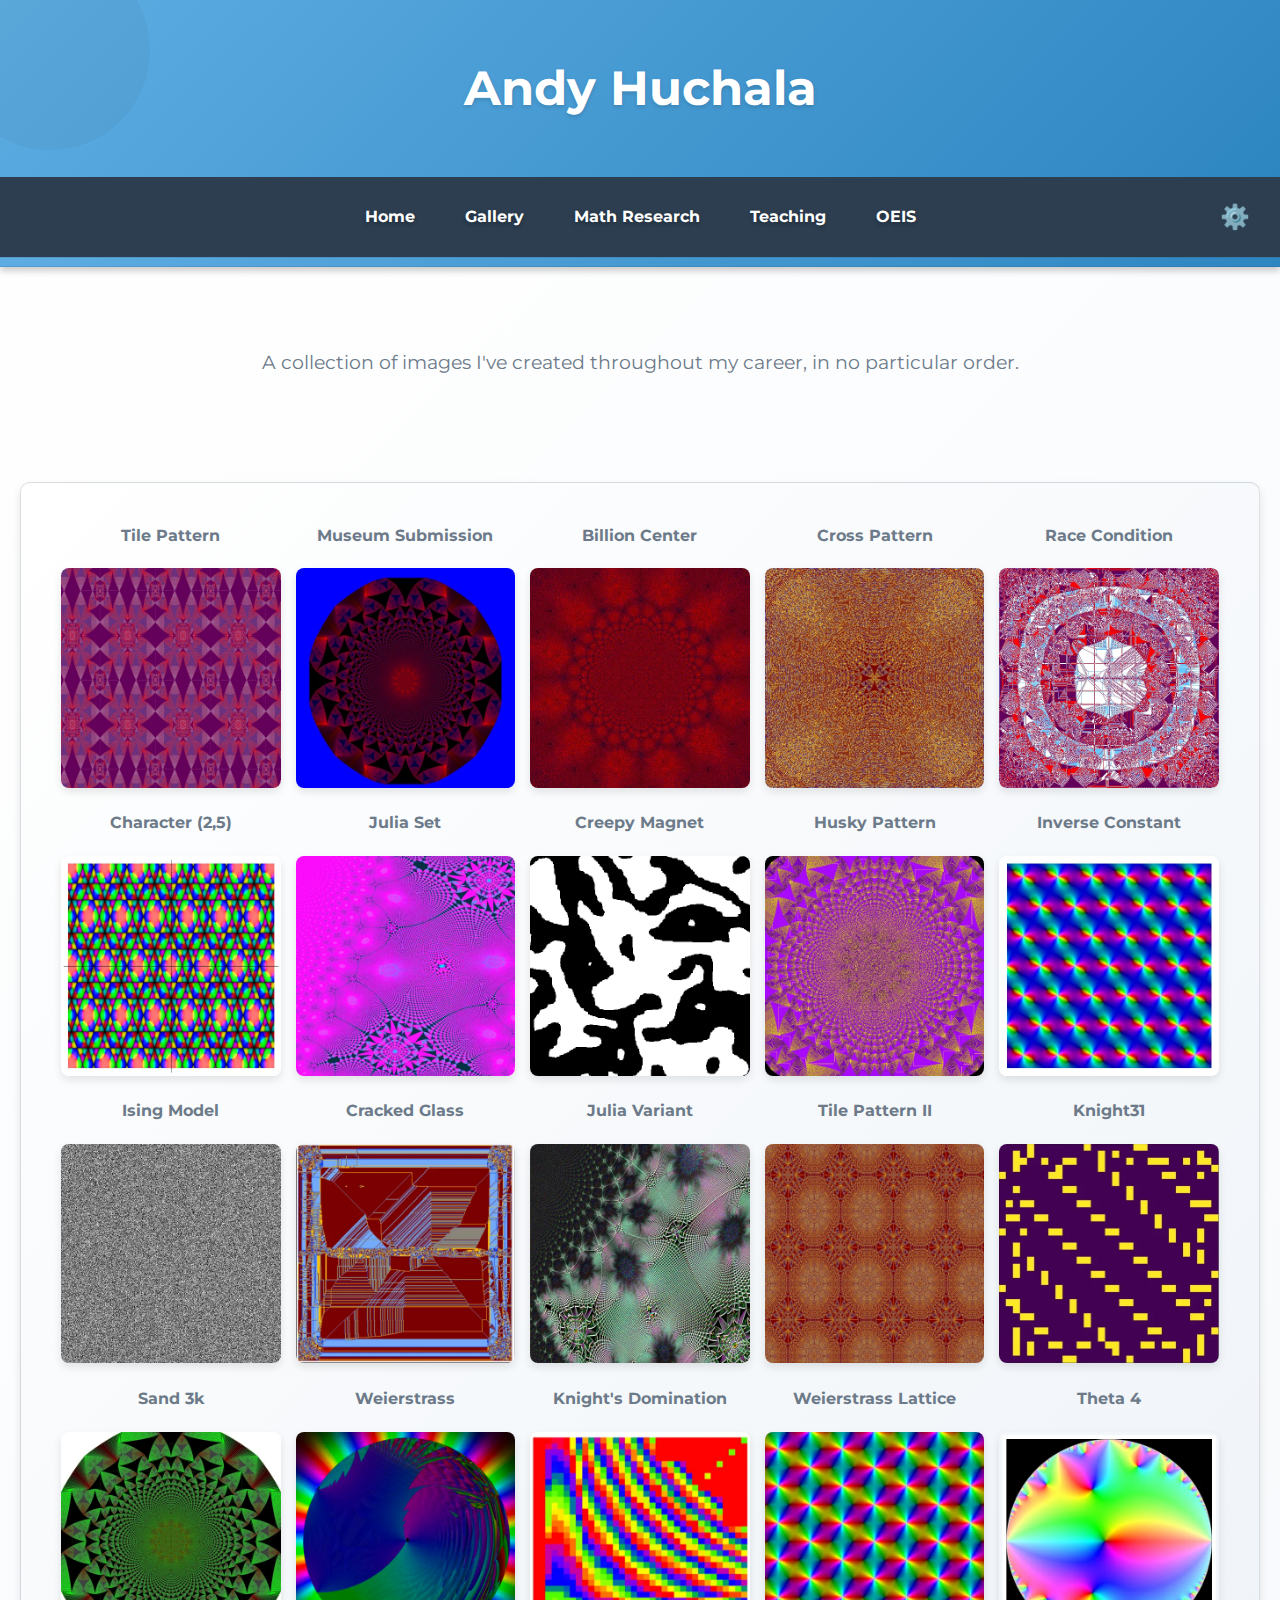
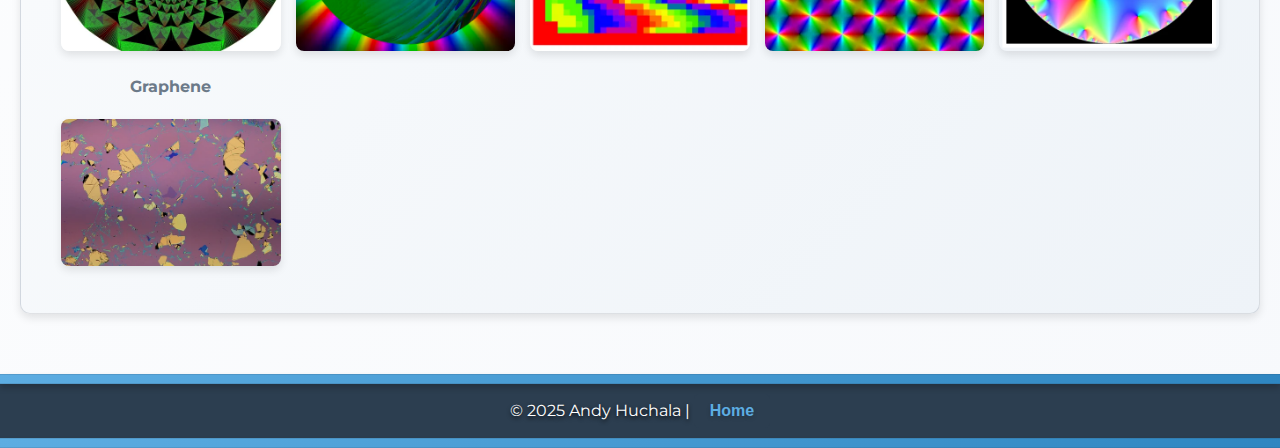
==== commit a2042908: "more refactoring" ====
--- a/gallery/index.html
+++ b/gallery/index.html
@@ -2,76 +2,80 @@
 <html lang="en-US">
 
 <head>
-    <meta charset="utf-8">
-    <meta name="viewport" content="width=device-width, initial-scale=1.0">
-    <title>Math Art Gallery</title>
+  <meta charset="utf-8">
+  <meta name="viewport" content="width=device-width, initial-scale=1.0">
+  <title>Math Art Gallery</title>
 
-    <!-- Google Fonts -->
-    <link href="https://fonts.googleapis.com/css2?family=Montserrat:wght@300;400;700&display=swap" rel="stylesheet">
+  <!-- Google Fonts -->
+  <link
+    href="https://fonts.googleapis.com/css2?family=Montserrat:wght@300;400;700&display=swap"
+    rel="stylesheet"
+  >
 
-    <!-- External Stylesheet -->
-    <link rel="stylesheet" href="/styles.css">
-    <link rel="stylesheet" href="styles.css">
+  <!-- Global site-wide stylesheet -->
+  <link rel="stylesheet" href="/styles.css">
 
-    <!-- Favicon -->
-    <link rel="apple-touch-icon" sizes="57x57" href="/favicon/apple-icon-57x57.png">
-    <link rel="apple-touch-icon" sizes="60x60" href="/favicon/apple-icon-60x60.png">
-    <link rel="apple-touch-icon" sizes="72x72" href="/favicon/apple-icon-72x72.png">
-    <link rel="apple-touch-icon" sizes="76x76" href="/favicon/apple-icon-76x76.png">
-    <link rel="apple-touch-icon" sizes="114x114" href="/favicon/apple-icon-114x114.png">
-    <link rel="apple-touch-icon" sizes="120x120" href="/favicon/apple-icon-120x120.png">
-    <link rel="apple-touch-icon" sizes="144x144" href="/favicon/apple-icon-144x144.png">
-    <link rel="apple-touch-icon" sizes="152x152" href="/favicon/apple-icon-152x152.png">
-    <link rel="apple-touch-icon" sizes="180x180" href="/favicon/apple-icon-180x180.png">
-    <link rel="icon" type="image/png" sizes="192x192" href="/favicon/android-icon-192x192.png">
-    <link rel="icon" type="image/png" sizes="32x32" href="/favicon/favicon-32x32.png">
-    <link rel="icon" type="image/png" sizes="96x96" href="/favicon/favicon-96x96.png">
-    <link rel="icon" type="image/png" sizes="16x16" href="/favicon/favicon-16x16.png">
-    <link rel="manifest" href="/favicon/manifest.json">
-    <meta name="msapplication-TileColor" content="#ffffff">
-    <meta name="msapplication-TileImage" content="/favicon/ms-icon-144x144.png">
-    <meta name="theme-color" content="#ffffff">
+  <!-- OPTIONAL: If you have a /gallery/styles.css specifically for gallery styling -->
+  <link rel="stylesheet" href="styles.css">
 
+  <!-- Favicon -->
+  <link rel="apple-touch-icon" sizes="57x57" href="/favicon/apple-icon-57x57.png">
+  <link rel="apple-touch-icon" sizes="60x60" href="/favicon/apple-icon-60x60.png">
+  <link rel="apple-touch-icon" sizes="72x72" href="/favicon/apple-icon-72x72.png">
+  <link rel="apple-touch-icon" sizes="76x76" href="/favicon/apple-icon-76x76.png">
+  <link rel="apple-touch-icon" sizes="114x114" href="/favicon/apple-icon-114x114.png">
+  <link rel="apple-touch-icon" sizes="120x120" href="/favicon/apple-icon-120x120.png">
+  <link rel="apple-touch-icon" sizes="144x144" href="/favicon/apple-icon-144x144.png">
+  <link rel="apple-touch-icon" sizes="152x152" href="/favicon/apple-icon-152x152.png">
+  <link rel="apple-touch-icon" sizes="180x180" href="/favicon/apple-icon-180x180.png">
+  <link rel="icon" type="image/png" sizes="192x192" href="/favicon/android-icon-192x192.png">
+  <link rel="icon" type="image/png" sizes="32x32" href="/favicon/favicon-32x32.png">
+  <link rel="icon" type="image/png" sizes="96x96" href="/favicon/favicon-96x96.png">
+  <link rel="icon" type="image/png" sizes="16x16" href="/favicon/favicon-16x16.png">
+  <link rel="manifest" href="/favicon/manifest.json">
+
+  <meta name="msapplication-TileColor" content="#ffffff">
+  <meta name="msapplication-TileImage" content="/favicon/ms-icon-144x144.png">
+  <meta name="theme-color" content="#ffffff">
 </head>
 
 <body>
-    
-    <script src="/scripts.js" type="module"></script>
-    <script src="/scripts/main.js" type="module"></script>
-    <script src="/components/gallery.js"></script>
-    <script src="scripts.js"></script>
-    
 
+  <!-- The header component (injected by setComponents or similar) -->
+  <div id="header"></div>
 
-    <div id="header"></div>
-    
-    <main>
-        <section class="intro-alt"></section>
-            <p style="text-align: center;">
-                A collection of images I've created throughout my career, in no particular order.
-            </p>
-        </section>
-        <div class="section">
-            <section class="gallery">
-                <!-- Thumbnails will be dynamically loaded here -->
-            </section>
-        </div>
-    </main>
+  <main>
+    <section class="intro-alt">
+      <p style="text-align: center;">
+        A collection of images I've created throughout my career, in no particular order.
+      </p>
+    </section>
 
-    <!-- Modal -->
-    <div id="image-modal" class="modal">
-        <div class="modal-content">
-            <span class="close">&times;</span> <!-- Close button inside modal-content -->
-            <img id="modal-image" src="" alt="">
-            <div class="modal-text">
-                <h2 id="modal-title"></h2>
-                <p id="modal-description"></p>
-            </div>
-        </div>
+    <div class="section">
+      <section class="gallery">
+        <!-- Thumbnails will be dynamically loaded here (by /components/gallery.js, presumably) -->
+      </section>
     </div>
+  </main>
 
-    <div class="footer"></div>
+  <!-- Modal -->
+  <div id="image-modal" class="modal">
+    <div class="modal-content">
+      <span class="close">&times;</span> <!-- Close button inside modal-content -->
+      <img id="modal-image" src="" alt="">
+      <div class="modal-text">
+        <h2 id="modal-title"></h2>
+        <p id="modal-description"></p>
+      </div>
+    </div>
+  </div>
+
+  <!-- The footer component (injected by setComponents or similar) -->
+  <div class="footer"></div>
+
+  <!-- Single module script that handles all JS imports (scripts.js, gallery.js, etc.) -->
+  <script type="module" src="/scripts/main.js"></script>
+  <script type="module" src="scripts.js"></script>
 
 </body>
-
 </html>
--- a/styles.css
+++ b/styles.css
@@ -1,29 +1,120 @@
+/*****************************************************
+ * 1. VARIABLE DECLARATIONS
+ *****************************************************/
+
 /* Global Variables */
-:root {
-  --primary-dark: #31395a;
+html {
+  --primary-dark: #2c3e50; /* Deep slate for primary text and sections */
+  --secondary-light: #5dade2; /* Muted steel blue for accents */
+  --hover-light: #85c1e9; /* Soft highlight for hover states */
+  --hover-dark: #3498db; /* Rich accent color for hover interactions */
+  --hover-darker: #2874a6; /* Stronger shade for active states */
+
+  --body-bg: #fdfdfd; /* Neutral, professional background */
+  --body-bg-1: #ffffff; /* Gradient start - clean white */
+  --body-bg-2: #f7f9fc; /* Gradient end - subtle light gray */
+
+  --body-section-1: #ffffff; /* Crisp white for section backgrounds */
+  --body-section-2: #eef3f8; /* Light neutral for alternating sections */
+  --grid-item-color: #794b8f5a; /* Soft steel blue for grid items */
+
+  --text-color: #2c3e50; /* Dark slate for readable text */
+  --secondary-text: #6c7a89; /* Muted gray for secondary elements */
+
+  --header-color-1: #5dade2; /* Gradient start for headers */
+  --header-color-2: #2e86c1; /* Gradient end for headers */
+
+  --border-color-1: rgba(44, 62, 80, 0.15); /* Subtle borders */
+  --border-color-2: #3498db; /* Accent borders for emphasis */
+
+  --header-text-color: #ffffff; /* Clear white for header text */
+  --section-header-text-color: #2c3e50; /* Dark slate for section headers */
+
+  --oeis-sequence-background: #f4f8fb; /* Soft light gray for sequences */
+  --intro-highlight-background: rgba(44, 62, 80, 0.05); /* Subtle intro circle highlight */
+}
+
+html.dark-mode {
+  --primary-dark: #1b1f2a; /* Deep slate for primary sections */
+  --secondary-light: #8b9dc3; /* Cool blue for accents */
+  --hover-light: #a8b4d9; /* Soft hover highlight */
+  --hover-dark: #90a7c8; /* Muted darker hover effect */
+  --hover-darker: #333f54; /* Subtle active state */
+
+  --body-bg: #181a21; /* Dark overall background */
+  --body-bg-1: #20232a; /* Gradient start */
+  --body-bg-2: #181a21; /* Gradient end */
+
+  --body-section-1: #23262f; /* Dark section background */
+  --body-section-2: #1f2229; /* Alternate section background */
+  --grid-item-color: #23262f;
+
+  --text-color: #dcdde0; /* Light text color */
+  --secondary-text: #a1adc0; /* Muted text color */
+
+  --header-color-1: #3b4e68; /* Start of header gradient */
+  --header-color-2: #2b3547; /* End of header gradient */
+
+  --border-color-1: rgba(255, 255, 255, 0.1); /* Subtle border */
+  --border-color-2: #6a80d3; /* Accent border */
+
+  --header-text-color: #f4f6fa; /* Header text color */
+  --section-header-text-color: #c5c8d3; /* Section headers */
+  --oeis-sequence-background: #2b3145; /* Background for sequences */
+  --intro-highlight-background: rgba(255, 255, 255, 0.05); /* Subtle circle highlight */
+}
+
+/* 
+html.dark-mode {
+  --primary-dark: #000e39;
   --secondary-light: #6a80d3;
-  --hover-light: #9ca7e8;
-  --hover-dark: #4a54b0;;
+  --hover-light: #4a4f72;
+  --hover-dark: #5e60ce;;
   --hover-darker: #3e4590;
   --body-bg: #f4f4f4;
-  --body-section-1: #ffffffd9;
-  --body-section-2: #eff5f6df;
-  --text-color: #333;
-  --secondary-text: #555;
-  --header-color-1: #5e60ce;
-  --header-color-2: #48bfe3;
+  --body-bg-1: #2a2a2a;
+  --body-bg-2: #08002d;
+  --section-bg: #2a2a2a;
+  --body-section-1: #050238;
+  --body-section-2: #0f0b44;
+  --text-color: #e4e4e4;
+  --secondary-text: #bbbbbb;
+  --primary-border: #444;
+  --secondary-border: #5e60ce;
+  --header-color-1: #0a1c5b;
+  --header-color-2: #225969;  
   --border-color-1: black;
   --border-color-2: #5e60ce;
-}
-
-/* General Reset */
+  --header-text-color: #e4e4e4;
+  --section-header-text-color: var(--header-text-color);
+} 
+*/
+
+
+/*****************************************************
+ * 2. UTILITY CLASSES / RESET-LIKE STUFF
+ *****************************************************/
+
+/* Disable transitions temporarily */
+.no-transition * {
+  transition: none;
+}
+/* .no-transition * {
+  transition: background 3.3s ease, color 3.3s ease, border-color 0.3s ease;
+} */
+
+/*****************************************************
+ * 3. BASE STYLING (BODY, HEADINGS, TEXT)
+ *****************************************************/
+
 body {
   margin: 0;
   font-family: 'Montserrat', sans-serif;
   line-height: 1.6;
   color: var(--text-color);
-  background: var(--body-bg);
-  overflow-x: hidden;
+  background: linear-gradient(135deg, var(--body-bg-1), var(--body-bg-2));
+  /* overflow-x: hidden; */
+  transition: background 3.3s ease, color 0.3s ease; /* does nothing visible, but we'll keep it */
 }
 
 p {
@@ -32,91 +123,221 @@
   margin-bottom: 14px;
 }
 
-/* Header */
+h1 {
+  text-shadow: 0 2px 4px rgba(0, 0, 0, 0.1);
+}
+
+h2 {
+  text-align: center;
+  margin-top: 40px;
+  color: var(--section-header-text-color);
+  text-shadow: 0 2px 4px rgba(0, 0, 0, 0.1);
+}
+
+/* Links */
+a {
+  color: var(--secondary-light);
+  text-decoration: none;
+  font-weight: 600;
+}
+
+a:hover {
+  color: var(--hover-dark);
+  text-shadow: 0 1px 5px rgba(255, 255, 255, 0.2);
+  text-decoration: underline;
+}
+
+a:active, a:focus {
+  color: var(--hover-dark);
+  outline: none;
+}
+
+/* Utility classes */
+.body-text span {
+  display: inline-block;
+  text-align: justify;
+}
+
+.center-if-needed {
+  text-align: center;
+}
+
+.center-content {
+  display: flex;
+  justify-content: center;
+  margin: 0 auto;
+}
+
+/*****************************************************
+ * 4. HEADER
+ *****************************************************/
+
 header {
   background: linear-gradient(135deg, var(--header-color-1), var(--header-color-2));
-  color: white;
+  color: var(--text-color);
+  position: relative;
+  z-index: 10;
   text-align: center;
   padding: 50px 20px;
+  /* overflow: hidden; */
+  color: var(--header-text-color);
 }
 
 header .header-content h1 {
   font-size: 3rem;
   margin: 0;
   font-weight: bold;
-}
-
-
-.body-text span
-{
-    display: inline-block;
-    text-align: justify;
-}
-
-.center-if-needed
-{
-    text-align: center;
-}
-
-.center-content
-{
-    display: flex;
-    justify-content: center;
-    margin: 0 auto;
-}
-
-/* Navigation Bar */
+  text-shadow: 0 2px 4px rgba(0, 0, 0, 0.15);
+  position: relative;
+  z-index: 3;
+}
+
+/*****************************************************
+ * 5. NAVBAR
+ *****************************************************/
+
 .navbar {
-  background: var(--primary-dark); /* Solid dark blue section */
-  padding: 10px 0;
-  box-shadow: 0 4px 6px rgba(0, 0, 0, 0.1);
-  position: relative; /* Enables use of ::after for the gradient */
-  border: 1 px var(--border-color-1);
-}
-
-
+  display: flex;
+  align-items: center; 
+  justify-content: space-between; 
+  background: var(--primary-dark);
+  padding: 10px 20px;
+  position: relative;
+  z-index: 200;
+  height: 60px; 
+  overflow: visible;
+}
+
+/* The UL that holds nav items */
 .navbar ul {
-  list-style: none;
+  flex-grow: 1;
+  justify-content: center;
+}
+
+/* This is for the items inside the UL */
+.navbar-items {
   display: flex;
   justify-content: center;
+  align-items: center;
+  flex-grow: 1;
   margin: 0;
   padding: 0;
-}
-
-.navbar li {
-  margin: 0 20px;
-}
-
+  list-style: none;
+}
+
+.navbar-items li {
+  margin: 0 15px;
+}
+
+/* Navigation links */
 .navbar a {
   text-decoration: none;
   color: white;
   font-weight: bold;
   padding: 5px 10px;
   border-radius: 5px;
-  transition: background-color 0.2s ease, color 0.4s ease;
+  text-shadow: 0 2px 4px rgba(0, 0, 0, 0.3);
 }
 
 .navbar a:hover {
   background: rgba(255, 255, 255, 0.15);
   color: var(--secondary-light);
-}
-
-
-
-/* Main Content */
+  box-shadow: 0 6px 12px rgba(0, 0, 0, 0.2);
+}
+
+/*****************************************************
+ * 6. MENU BUTTON (HAMBURGER) & TOGGLE
+ *****************************************************/
+
+/* Hidden by default on larger screens; shown in small screens with media query */
+.menu-button {
+  display: none; 
+  background: none;
+  border: none;
+  cursor: pointer;
+  margin-right: 20px;
+}
+
+/* Then we override in one place for its final styling: */
+.menu-button {
+  display: flex; 
+  align-items: center;
+  gap: 10px; 
+  padding: 10px 15px; 
+  background: var(--primary-dark); 
+  color: white; 
+  border: none; 
+  border-radius: 8px; 
+  cursor: pointer;
+  box-shadow: 0 4px 6px rgba(0, 0, 0, 0.1); 
+  margin-left: 15px;
+  transition: background-color 0.3s ease, box-shadow 0.2s ease, transform 0.2s ease;
+}
+
+/* Hover/focus states */
+.menu-button:hover,
+.menu-button:focus {
+  background: var(--hover-dark);
+  transform: scale(1.05);
+  outline: none;
+}
+
+.menu-button:active {
+  background: var(--hover-darker);
+  transform: scale(0.98);
+}
+
+/* The hamburger icon itself */
+.hamburger {
+  display: flex;
+  flex-direction: column;
+  justify-content: space-between;
+  width: 30px;
+  height: 20px;
+}
+
+.hamburger div {
+  height: 3px;
+  background: white;
+  border-radius: 2px;
+  transition: transform 0.2s ease, opacity 0.1s ease;
+}
+
+/* The label next to hamburger icon */
+.hamburger-label {
+  font-size: 1rem;
+  line-height: 1;
+  color: white;
+  margin: 0;
+}
+
+/* Transform lines into X when active */
+.menu-button.active .hamburger div:nth-child(1) {
+  transform: rotate(45deg) translate(6px, 5px);
+}
+
+.menu-button.active .hamburger div:nth-child(2) {
+  opacity: 0;
+}
+
+.menu-button.active .hamburger div:nth-child(3) {
+  transform: rotate(-45deg) translate(6px, -6px);
+}
+
+/*****************************************************
+ * 7. MAIN CONTENT AREA
+ *****************************************************/
+
 main {
   padding: 20px;
-}
-
-h2 {
-  text-align: center;
-  margin-top: 40px;
-  color: var(--primary-dark);
-}
-
-
-/* Intro Section */
-/* Intro Section */
+  position: relative;
+  z-index: 20;
+}
+
+/*****************************************************
+ * 8. INTRO & HIGHLIGHT
+ *****************************************************/
+
 .intro {
   display: flex;
   align-items: center;
@@ -126,25 +347,24 @@
   background: linear-gradient(135deg, var(--header-color-1), var(--header-color-2));
   color: white;
   border-radius: 10px;
-  box-shadow: 0 4px 10px rgba(0, 0, 0, 0.1); /* Subtle depth */
+  box-shadow: 0 4px 8px rgba(0, 0, 0, 0.3);
   position: relative;
-  overflow: hidden; /* Clip animated elements */
-}
-
-/* Highlight Element */
+  overflow: hidden; 
+  border: 1px solid var(--border-color-2);
+}
+
 .intro-highlight {
   position: absolute;
   top: -50px;
   left: -50px;
-  width: 300px;
-  height: 300px;
-  background: rgba(255, 255, 255, 0.1);
+  width: 200px;
+  height: 200px;
+  background: var(--intro-highlight-background);
   border-radius: 50%;
-  animation: subtle-highlight 30s ease-in-out infinite; /* Subtle movement every 30 seconds */
-  z-index: 0; /* Behind content */
-}
-
-/* Keyframes for Subtle Movement */
+  animation: subtle-highlight 30s ease-in-out infinite;
+  z-index: 15;
+}
+
 @keyframes subtle-highlight {
   0% {
     transform: translate(-50px, -50px) scale(1);
@@ -170,7 +390,7 @@
 
 .intro-content {
   position: relative;
-  z-index: 1; /* Ensure content is above background effects */
+  z-index: 1;
 }
 
 .intro h2 {
@@ -178,20 +398,20 @@
   color: white;
   font-weight: 700;
   margin-bottom: 10px;
-  text-shadow: 0 2px 4px rgba(0, 0, 0, 0.2); /* Subtle text shadow */
+  text-shadow: 0 2px 4px rgba(0, 0, 0, 0.2);
 }
 
 .intro p {
   font-size: 1.2rem;
   color: rgba(255, 255, 255, 0.9);
   margin-top: 10px;
-  max-width: 800px; /* Limit paragraph width for readability */
+  max-width: 800px;
   margin-left: auto;
   margin-right: auto;
   line-height: 1.6;
 }
 
-/* another look for an intro section */
+/* Alternate intro styling */
 .intro-alt {
   text-align: center;
   padding: 50px 20px;
@@ -199,42 +419,45 @@
 
 .intro-alt h2 {
   font-size: 2.5rem;
-  color: var(--primary-dark);
+  color: var(--section-header-text-color);
   font-weight: 600;
+  text-shadow: 0 2px 4px rgba(0, 0, 0, 0.1);
 }
 
 .intro-alt p {
   font-size: 1.2rem;
-  color: #555;
+  color: var(--secondary-text);
   margin-top: 10px;
 }
 
-
-/* Section Styling */
+/*****************************************************
+ * 9. SECTION & RESOURCE LIST
+ *****************************************************/
 
 .section {
   margin: 40px auto;
   padding: 20px;
   text-align: center;
   background: linear-gradient(135deg, var(--body-section-1), var(--body-section-2));
-  border: 1px solid #ddd;
+  border: 1px solid var(--border-color-1);
   box-shadow: 0 4px 8px rgba(0, 0, 0, 0.1);
-
+  /* max-width: 80%; */
   border-radius: 10px;
+  transition: border-color 0.3s ease;
 }
 
 .section h2 {
-  color: var(--primary-dark);
+  color: var(--section-header-text-color);
   margin-bottom: 10px;
   font-size: 1.8rem;
+  text-shadow: 0 2px 4px rgba(0, 0, 0, 0.1);
 }
 
 .section p {
   margin-bottom: 20px;
   font-size: 1rem;
-  color: #555;
-}
-
+  color: var(--secondary-text);
+}
 
 .resource-list {
   list-style: none;
@@ -246,7 +469,7 @@
 }
 
 .resource-list a {
-  color: var(--primary-dark);
+  color: var(--secondary-text);
   text-decoration: none;
   font-weight: 600;
 }
@@ -255,111 +478,112 @@
   text-decoration: underline;
 }
 
+/*****************************************************
+ * 10. FEATURED & GRID SECTIONS
+ *****************************************************/
+
+.featured,
+.grid-section {
+  text-align: center;
+  padding: 40px 20px;
+  /* background: var(--body-bg); */
+}
+
+.featured h2,
+.grid-section h2 {
+  margin-bottom: 20px;
+  color: var(--section-header-text-color);
+  text-shadow: 0 2px 4px rgba(0, 0, 0, 0.1);
+}
+
 .featured p {
   max-width: 800px;
 }
 
-/* Featured & Grid Sections */
-.featured, .grid-section {
-  text-align: center;
-  padding: 40px 20px;
-  /* background: var(--body-bg); */
-}
-
-.featured h2, .grid-section h2 {
-  margin-bottom: 20px;
-  color: var(--primary-dark);
-}
-
-.featured-item img, .grid-item img {
+.featured-item img,
+.grid-item img {
   max-width: 100%;
   height: auto;
   border-radius: 10px;
   transition: transform 0.2s ease, box-shadow 0.2s ease;
 }
 
-.featured-item p, .grid-item p {
+.featured-item p,
+.grid-item p {
   margin-top: 10px;
   color: var(--secondary-text);
 }
-
 
 .grid-section {
   margin: 40px auto;
   padding: 20px;
   text-align: center;
   background: linear-gradient(135deg, var(--header-color-1), var(--header-color-2));
-  border: 1px solid rgba(255, 255, 255, 0.2); /* Soft border */
+  border: 1px solid rgba(255, 255, 255, 0.2);
   border-radius: 10px;
-  box-shadow: 0 4px 8px rgba(0, 0, 0, 0.1); /* Add depth */
-  border-color:#2f3672;
+  box-shadow: 0 4px 8px rgba(0, 0, 0, 0.1);
+  border-color: #2f3672;
 }
 
 .grid-container {
   display: grid;
-  grid-template-columns: repeat(auto-fit, minmax(150px, 1fr)); /* Responsive columns */
-  gap: 20px; /* Space between items */
+  grid-template-columns: repeat(2, minmax(150px, 1fr)); 
+  gap: 20px;
   padding: 20px;
+  @media (min-width: 600px) {
+    grid-template-columns: repeat(auto-fit, minmax(150px, 1fr));
+  }
 }
 
 .grid-item {
   padding: 20px;
-  background-color: var(--hover-light);
+  background-color: var(--grid-item-color);
   text-align: center;
   transition: transform 0.2s ease, box-shadow 0.3s ease;
   border-radius: 10px;
-  border: 1px solid rgba(0, 0, 0, 0.3); /* Subtle border */
+  border: 1px solid rgba(0, 0, 0, 0.3);
+  box-shadow: 0 6px 12px rgba(0, 0, 0, 0.1);
 }
 
 .grid-item:hover {
-  transform: scale(1.05); /* Slight zoom on hover */
-  box-shadow: 0 6px 12px rgba(0, 0, 0, 0.2); /* Add shadow on hover */
-  border-color: var(--hover-dark); /* Highlight border on hover */
-}
-
-.grid-section h2 {
-  color: white;
-  margin-bottom: 10px;
-  font-size: 1.8rem;
-}
-
-.grid-section p {
-  margin-bottom: 20px;
-  font-size: 1rem;
-  color: #555;
+  transform: scale(1.05);
+  box-shadow: 0 6px 12px rgba(0, 0, 0, 0.2);
+  border-color: var(--hover-dark);
 }
 
 .grid-item img {
-  max-width: 100%; /* Responsive images */
+  max-width: 100%;
   height: auto;
-  border-radius: 10px; /* Rounded corners */
+  border-radius: 10px;
   transition: transform 0.3s ease, box-shadow 0.3s ease, border 0.3s ease;
-  /* border: 2px solid rgba(255, 255, 255, 0.2); Image-specific border */
+  /* border: 2px solid rgba(255, 255, 255, 0.2); */
 }
 
 .grid-item img:hover {
-  /* box-shadow: 0 8px 16px rgba(0, 0, 0, 0.3); Stronger shadow */
-  /* border-color: var(--hover-dark); Darken border on hover */
+  /* box-shadow: 0 8px 16px rgba(0, 0, 0, 0.3); */
+  /* border-color: var(--hover-dark); */
 }
 
 .grid-item p {
   margin-top: 10px;
   font-size: 1rem;
-  color: white; /* Match your button color */
+  color: white; 
   font-weight: bold;
-  text-shadow: 0 2px 4px rgba(0, 0, 0, 0.3); /* Subtle text shadow */
+  text-shadow: 0 2px 4px rgba(0, 0, 0, 0.3);
 }
 
 .grid-item a {
-  text-decoration: none; /* Remove underline */
-  color: inherit; /* Inherit color from text */
+  text-decoration: none;
+  color: inherit;
 }
 
 .grid-item a:hover p {
-  color: var(--body-bg); /* Change text color on hover */
-}
-
-
+  color: var(--secondary-text);
+}
+
+/*****************************************************
+ * 11. MODAL
+ *****************************************************/
 
 /* .oeis-grid {
   display: grid;
@@ -383,68 +607,72 @@
 
 .modal .close {
   position: absolute;
-  top: 15px; /* Adjust for vertical alignment */
-  right: 15px; /* Adjust for horizontal alignment */
-  color: black; /* Default text color */
-  font-size: 2.5rem; /* Make the "×" larger */
+  top: 15px;
+  right: 15px;
+  color: black;
+  font-size: 2.5rem;
   font-weight: bold;
   cursor: pointer;
-  z-index: 1002; /* Ensure it sits above modal content */
-  line-height: 1; /* Prevent text stretching */
-  width: 40px; /* Increase clickable area */
-  height: 40px; /* Increase clickable area */
+  z-index: 1002;
+  line-height: 1;
+  width: 40px;
+  height: 40px;
   display: flex;
   justify-content: center;
   align-items: center;
   text-align: center;
-  border-radius: 50%; /* Circular shape */
-  background-color: rgba(255, 255, 255, 0.8); /* Light background */
+  border-radius: 50%;
+  background-color: rgba(255, 255, 255, 0.8);
   transition: transform 0.2s ease, color 0.2s ease, background-color 0.2s ease;
 }
 
 .modal .close:hover {
-  color: #e57373; /* Softer red */
-  background-color: rgba(255, 230, 230, 0.8); /* Light pink background */
-  transform: scale(1.2); /* Slightly enlarge on hover */
-}
-
-
+  color: #e57373;
+  background-color: rgba(255, 230, 230, 0.8);
+  transform: scale(1.2);
+}
 
 .modal-content {
-  position: relative; /* For positioning the close button */
+  position: relative;
   background-color: white;
   padding: 20px;
   border-radius: 8px;
   max-width: 90%;
   max-height: 90%;
   box-shadow: 0 8px 16px rgba(0, 0, 0, 0.5);
-  display: flex; /* Use flexbox for layout */
-  flex-direction: row; /* Arrange items horizontally (image + text side by side) */
-  gap: 20px; /* Add space between the image and the text */
-  align-items: center; /* Vertically center the content */
-  overflow: auto; /* Handle overflowing content gracefully */
+  display: flex;
+  flex-direction: row;
+  gap: 20px;
+  align-items: center;
+  overflow: auto;
 }
 
 .modal img {
-  max-width: 40%; /* Restrict the image width */
-  max-height: 80vh; /* Prevent the image from overflowing */
+  max-width: 40%;
+  max-height: 80vh;
   border-radius: 8px;
-  object-fit: contain; /* Ensure the image scales proportionally */
+  object-fit: contain;
 }
 
 .modal-text {
   display: flex;
   flex-direction: column;
   justify-content: center;
-  max-width: 60%; /* Allocate remaining space for text */
+  max-width: 60%;
   color: var(--text-color);
 }
 
 .modal-title {
-  font-size: 1.8rem;
+  position: absolute;
+  top: 10%;
+  left: 50%;
+  transform: translateX(-50%);
+  margin-bottom: 10px;
+  font-size: 1.5rem;
+  color: white;
   font-weight: bold;
-  margin-bottom: 10px;
-  color: var(--primary-dark);
+  text-shadow: 0 2px 4px rgba(0, 0, 0, 0.5);
+  text-align: center;
 }
 
 .modal-description {
@@ -453,67 +681,50 @@
   line-height: 1.6;
 }
 
-
-
 /* Title above the thumbnails */
 .thumbnail-title {
   text-align: center;
   font-size: 1.2rem;
   color: var(--primary-dark);
-  margin-bottom: 8px; /* Space between the title and the thumbnail */
+  margin-bottom: 8px;
   font-weight: bold;
 }
 
-/* Title above the modal image */
-.modal-title {
-  position: absolute;
-  top: 10%; /* Adjust position to be above the image */
-  left: 50%;
-  transform: translateX(-50%);
-  font-size: 1.5rem;
-  color: white;
-  font-weight: bold;
-  text-shadow: 0 2px 4px rgba(0, 0, 0, 0.5);
-  text-align: center;
-}
-
-
-/* Footer */
+/*****************************************************
+ * 12. FOOTER
+ *****************************************************/
+
 .footer {
-  background: var(--primary-dark); /* Solid dark blue section */
+  background: var(--primary-dark);
   padding: 0px 0;
-  /* box-shadow: 0 4px 6px rgba(0, 0, 0, 0.1); */
   position: relative;
   color: white;
   text-align: center;
 }
 
-
-/* Footer Content */
 .footer .footer-content {
   position: relative;
   z-index: 1;
   padding: 10px 0;
-}
-
-
-/* Footer Links */
+  text-shadow: 0 2px 4px rgba(0, 0, 0, 0.9);
+}
+
 .footer a {
   color: var(--secondary-light);
   text-decoration: none;
 }
 
-.footer p {
-  margin: 0px;
-}
-
 .footer a:hover {
   text-decoration: underline;
   color: var(--hover-light);
 }
 
+.footer p {
+  margin: 0px;
+}
+
 .footer-button {
-  background-color: var(--primary-dark); /* Match navbar background */
+  background-color: var(--primary-dark);
   color: var(--secondary-light);
   border: none;
   padding: 8px 16px;
@@ -521,148 +732,298 @@
   font-size: 1rem;
   font-weight: bold;
   cursor: pointer;
-  transition: background-color 0.3s ease, transform 0.2s ease, box-shadow 0.2s ease;
+  text-shadow: 0 2px 4px rgba(0, 0, 0, 0.2);
 }
 
 .footer-button:hover {
-  background-color: var(--hover-dark);
-  transform: scale(1.05); /* Subtle zoom effect */
-  box-shadow: 0 4px 6px rgba(0, 0, 0, 0.15); /* Add shadow on hover */
+  background-color: var(--hover-darker);
+  transform: scale(1.05);
+  box-shadow: 0 4px 6px rgba(0, 0, 0, 0.15);
+  text-shadow: 0 2px 4px rgba(0, 0, 0, 0.5);
 }
 
 .footer-button:active {
   background-color: var(--hover-darker);
-  transform: scale(0.95); /* Slight shrink on click */
-  box-shadow: 0 2px 4px rgba(0, 0, 0, 0.2); /* Adjust shadow */
-}
-
-
-
-/* Navbar menu toggle */
-
-
-.navbar ul.active {
-  display: flex; /* Show menu when active */
-}
-
-.hamburger-container {
-  display: none; /* Hidden by default */
-}
-
-
-/* Active state */
-.hamburger-container.active .hamburger div:nth-child(1) {
-  transform: rotate(45deg) translate(6px, 5px); /* Align diagonally */
-}
-
-.hamburger-container.active .hamburger div:nth-child(2) {
-  opacity: 0; /* Fade out the middle bar */
-}
-
-.hamburger-container.active .hamburger div:nth-child(3) {
-  transform: rotate(-45deg) translate(6px, -6px); /* Symmetrical to top bar */
-}
-
-/* Button container for hamburger and label */
-.menu-button {
+  transform: scale(0.95);
+  box-shadow: 0 2px 4px rgba(0, 0, 0, 0.2);
+}
+
+/*****************************************************
+ * 13. COLLAPSIBLE & SHOW MORE
+ *****************************************************/
+
+.collapsible .gallery-item,
+.collapsible .oeis-sequence {
+  display: none;
+}
+
+/* Fully visible first row */
+.collapsible .gallery-item.first,
+.collapsible .oeis-sequence.first {
+  display: block;
+  opacity: 1;
+}
+
+/* Obscured second row */
+.collapsible .gallery-item.second,
+.collapsible .oeis-sequence.second {
+  display: block;
+  opacity: 0.7;
+  pointer-events: auto;
+}
+
+/* Hidden rows beyond the second */
+.collapsible .gallery-item.hidden,
+.collapsible .oeis-sequence.hidden {
+  display: none;
+}
+
+/* Show More button */
+.show-more {
+  display: inline-block;
+  margin: 20px auto;
+  padding: 10px 20px;
+  font-size: 1rem;
+  font-weight: bold;
+  color: white;
+  background: linear-gradient(135deg, #5e60ce, #4a54b0);
+  border: none;
+  border-radius: 8px;
+  box-shadow: 0 4px 6px rgba(0, 0, 0, 0.1);
+  cursor: pointer;
+}
+
+.show-more:hover {
+  background: linear-gradient(135deg, #4a54b0, #3c4796);
+  transform: scale(1.05);
+  box-shadow: 0 6px 10px rgba(0, 0, 0, 0.15);
+}
+
+.show-more:active {
+  background: linear-gradient(135deg, #3c4796, #2f3672);
+  box-shadow: 0 3px 5px rgba(0, 0, 0, 0.2);
+}
+
+/*****************************************************
+ * 14. VISIBILITY CLASSES
+ *****************************************************/
+
+.hidden {
+  display: none;
+}
+
+.obscured {
+  opacity: 0.7;
+  pointer-events: auto;
+}
+
+.visible {
+  display: inline-block;
+  opacity: 1;
+}
+
+/*****************************************************
+ * 15. GRADIENT BAR & CIRCLE CONTAINER
+ *****************************************************/
+
+.gradient-bar {
+  width: 100%;
+  height: 8px;
+  background: linear-gradient(135deg, var(--header-color-1), var(--header-color-2));
+  border: 1px solid var(--border-color-1);
+  border-right-width: 0px;
+  border-left-width: 0px;
+  position: relative;
+  z-index: 5;
+  box-shadow: 0 4px 6px rgba(0, 0, 0, 0.2);
+}
+
+.circle-container {
+  /* overflow: hidden; */
+}
+
+/*****************************************************
+ * 16. SETTINGS CONTAINER (GEAR ICON)
+ *****************************************************/
+
+.settings-container {
+  position: absolute;
+  right: 20px;
+  top: 50%;
+  transform: translateY(-50%);
   display: flex;
   align-items: center;
-  gap: 10px; /* Space between hamburger and label */
-  padding: 10px 15px; /* Padding inside the button */
-  background: var(--primary-dark); /* Match navbar background */
-  color: white; /* Text color */
-  border: none; /* Remove default button border */
-  border-radius: 8px; /* Rounded corners */
+  justify-content: flex-start;
+  height: 50px;
+  width: 50px;
+  border-radius: 50%;
+  background: var(--primary-dark);
   cursor: pointer;
-  transition: background-color 0.3s ease, box-shadow 0.2s ease, transform 0.2s ease;
-  box-shadow: 0 4px 6px rgba(0, 0, 0, 0.1); /* Subtle shadow for depth */
-}
-
-/* Button styling */
-.menu-button {
+  transition: width 0.3s ease, height 0.3s ease, border-radius 0.3s ease, background 0.3s ease;
+  overflow: hidden;
+}
+
+.settings-container.active {
+  width: 220px;
+  border-radius: 25px;
+  background: var(--body-section-1);
+  justify-content: flex-start;
+  padding-left: 10px;
+}
+
+.settings-content {
   display: flex;
   align-items: center;
-  gap: 10px; /* Space between hamburger and label */
-  padding: 10px 15px;
-  background: var(--primary-dark);
+  gap: 10px;
+  opacity: 0;
+  visibility: hidden;
+  transition: opacity 0.3s ease, visibility 0.3s ease;
+}
+
+.settings-container.active .settings-content {
+  opacity: 1;
+  visibility: visible;
+  transition-delay: 0.3s;
+}
+
+.settings-container .settings-button {
+  flex-shrink: 0;
+  width: 50px;
+  height: 50px;
+  display: flex;
+  align-items: center;
+  justify-content: center;
+  border: none;
+  background: transparent;
+  font-size: 1.5rem;
   color: white;
-  border: none;
-  border-radius: 8px;
   cursor: pointer;
-  transition: background-color 0.3s ease, box-shadow 0.2s ease, transform 0.2s ease;
-  box-shadow: 0 4px 6px rgba(0, 0, 0, 0.1);
-}
-
-/* Hover and focus styles */
-.menu-button:hover,
-.menu-button:focus {
-  background: var(--hover-dark);
-  transform: scale(1.05);
-  outline: none;
-}
-
-.menu-button:active {
-  background: var(--hover-darker);
-  transform: scale(0.98);
-}
-
-.hamburger {
-  display: flex;
-  flex-direction: column;
-  justify-content: space-between;
-  width: 30px;
-  height: 20px;
-}
-
-.hamburger div {
-  height: 3px;
-  background: white;
-  border-radius: 2px;
-  transition: transform 0.2s ease, opacity 0.1s ease;
-}
-
-.hamburger-label {
-  font-size: 1rem;
-  line-height: 1;
-  color: white;
-  margin: 0; /* Remove unnecessary spacing */
-}
-
-
-.menu-button.active .hamburger div:nth-child(1) {
-  transform: rotate(45deg) translate(6px, 5px); /* Symmetrical rotation */
-}
-
-.menu-button.active .hamburger div:nth-child(2) {
-  opacity: 0; /* Fade out the middle bar */
-}
-
-.menu-button.active .hamburger div:nth-child(3) {
-  transform: rotate(-45deg) translate(6px, -6px); /* Symmetrical rotation */
-}
-
-
+  z-index: 2;
+  transition: transform 0.3s ease, color 0.3s ease;
+}
+
+.settings-container.active .settings-button {
+  transform: rotate(90deg);
+  color: var(--primary-dark);
+}
+
+.settings-container .dark-mode-label {
+  font-size: 0.9rem;
+  color: var(--text-color);
+  white-space: nowrap;
+}
+
+/*****************************************************
+ * 17. TOGGLE SWITCH
+ *****************************************************/
+
+.settings-container .toggle {
+  position: relative;
+  display: inline-block;
+  width: 50px;
+  height: 24px;
+}
+
+.toggle input {
+  opacity: 0;
+  width: 0;
+  height: 0;
+}
+
+.slider {
+  position: absolute;
+  cursor: pointer;
+  top: 0; 
+  left: 0; 
+  right: 0; 
+  bottom: 0;
+  background-color: var(--border-color-1);
+  transition: background-color 0.3s ease;
+  border-radius: 50px;
+  box-shadow: inset 0 2px 4px rgba(0, 0, 0, 0.2);
+}
+
+.slider::before {
+  position: absolute;
+  content: "";
+  height: 18px;
+  width: 18px;
+  left: 3px;
+  bottom: 3px;
+  background-color: white;
+  transition: transform 0.3s ease, background-color 0.3s ease;
+  border-radius: 50%;
+  box-shadow: 0 2px 4px rgba(0, 0, 0, 0.3);
+}
+
+.toggle input:checked + .slider {
+  background-color: var(--secondary-light);
+}
+
+.toggle input:checked + .slider::before {
+  transform: translateX(26px);
+  background-color: var(--header-text-color);
+}
+
+/*****************************************************
+ * 18. MEDIA QUERIES
+ *****************************************************/
+
+/* Responsive Navbar (Small Screens) */
+@media (max-width: 768px) {
+  .navbar {
+    position: relative; 
+    height: 60px; 
+    overflow: visible; 
+    display: flex; 
+    align-items: center;
+    justify-content: space-between; 
+  }
+
+  .menu-button {
+    display: flex; 
+    margin-left: 15px; 
+  }
+
+  .navbar-items {
+    display: none; 
+    position: absolute;
+    top: 60px;
+    right: 20px;
+    flex-direction: column;
+    background: var(--primary-dark);
+    padding: 20px 0;
+    z-index: 9999;
+  }
+
+  .navbar-items.active {
+    display: flex;
+  }
+
+  .settings-container {
+    position: static;
+    transform: none;
+    top: auto; 
+    right: auto;
+    margin-left: auto;
+  }
+}
 
 /* Big screens */
 @media (min-width: 769px) {
   .navbar ul {
-    display: flex; /* Always visible on larger screens */
+    display: flex; 
     flex-direction: row;
     justify-content: center;
   }
 
   .menu-button {
-    display: none; /* Hide button on larger screens */
-  }
-}
-
-
-
-
-
-/* Small screens */
+    display: none; 
+  }
+}
+
+/* Additional small screens styling */
 @media (max-width: 768px) {
-
   .hamburger-label {
     font-size: 1rem;
     color: white;
@@ -671,15 +1032,15 @@
   }
 
   .hamburger-container.active .hamburger-label {
-    opacity: 0; /* Hide label when active */
+    opacity: 0;
   }
 
   .navbar ul {
-    display: none; /* Start hidden */
+    display: none; 
     flex-direction: column;
     background: var(--primary-dark);
     position: absolute;
-    top: 60px; /* Adjust as per header height */
+    top: 60px; 
     left: 0;
     width: 100%;
     padding: 10px 0;
@@ -687,7 +1048,7 @@
   }
 
   .navbar ul.active {
-    display: flex; /* Show menu when active */
+    display: flex;
   }
 
   .navbar ul li {
@@ -695,95 +1056,3 @@
     margin: 10px 0;
   }
 }
-
-
-
-
-/* Default: Hide all items */
-.collapsible .gallery-item,
-.collapsible .oeis-sequence {
-    display: none; /* Start with all items hidden */
-}
-
-/* Fully visible first row */
-.collapsible .gallery-item.first,
-.collapsible .oeis-sequence.first {
-    display: block; /* Ensure visibility */
-    opacity: 1; /* Full opacity */
-}
-
-/* Obscured second row */
-.collapsible .gallery-item.second,
-.collapsible .oeis-sequence.second {
-    display: block; /* Make it visible */
-    opacity: 0.7; /* Slightly faded */
-    pointer-events: auto; /* Ensure it's clickable */
-}
-
-/* Hidden rows beyond the second */
-.collapsible .gallery-item.hidden,
-.collapsible .oeis-sequence.hidden {
-    display: none; /* Completely hidden */
-}
-
-
-
-/* Styling for the Show More / Show Less button */
-.show-more {
-    display: inline-block;
-    margin: 20px auto; /* Center the button */
-    padding: 10px 20px;
-    font-size: 1rem;
-    font-weight: bold;
-    color: white;
-    background: linear-gradient(135deg, #5e60ce, #4a54b0); /* Subtle gradient */
-    border: none;
-    border-radius: 8px; /* Softer rounded corners */
-    box-shadow: 0 4px 6px rgba(0, 0, 0, 0.1); /* Subtle shadow for depth */
-    cursor: pointer;
-    transition: background 0.3s ease, transform 0.2s ease, box-shadow 0.2s ease;
-}
-
-.show-more:hover {
-    background: linear-gradient(135deg, #4a54b0, #3c4796); /* Slightly darker gradient */
-    transform: scale(1.05); /* Subtle zoom effect */
-    box-shadow: 0 6px 10px rgba(0, 0, 0, 0.15); /* Stronger shadow on hover */
-}
-
-.show-more:active {
-    background: linear-gradient(135deg, #3c4796, #2f3672); /* Even darker gradient */
-    box-shadow: 0 3px 5px rgba(0, 0, 0, 0.2); /* Compressed shadow for click */
-}
-
-
-
-/* Visibility Classes */
-
-.hidden {
-  display: none;
-}
-
-.obscured {
-  opacity: 0.7;
-  pointer-events: auto; 
-}
-
-.visible {
-  display: inline-block;
-  opacity: 1;
-}
-
-
-/* Gradient bar */
-
-.gradient-bar {
-  width: 100%; /* Full width */
-  height: 8px; /* Set the height of the gradient */
-  background: linear-gradient(135deg, var(--header-color-1), var(--header-color-2));
-  border: 1px solid var(--border-color-1);
-  border-right-width: 0px;
-  border-left-width: 0px;
-  /*  display: block; /*Ensure it's treated as a block element */
-}
-
-
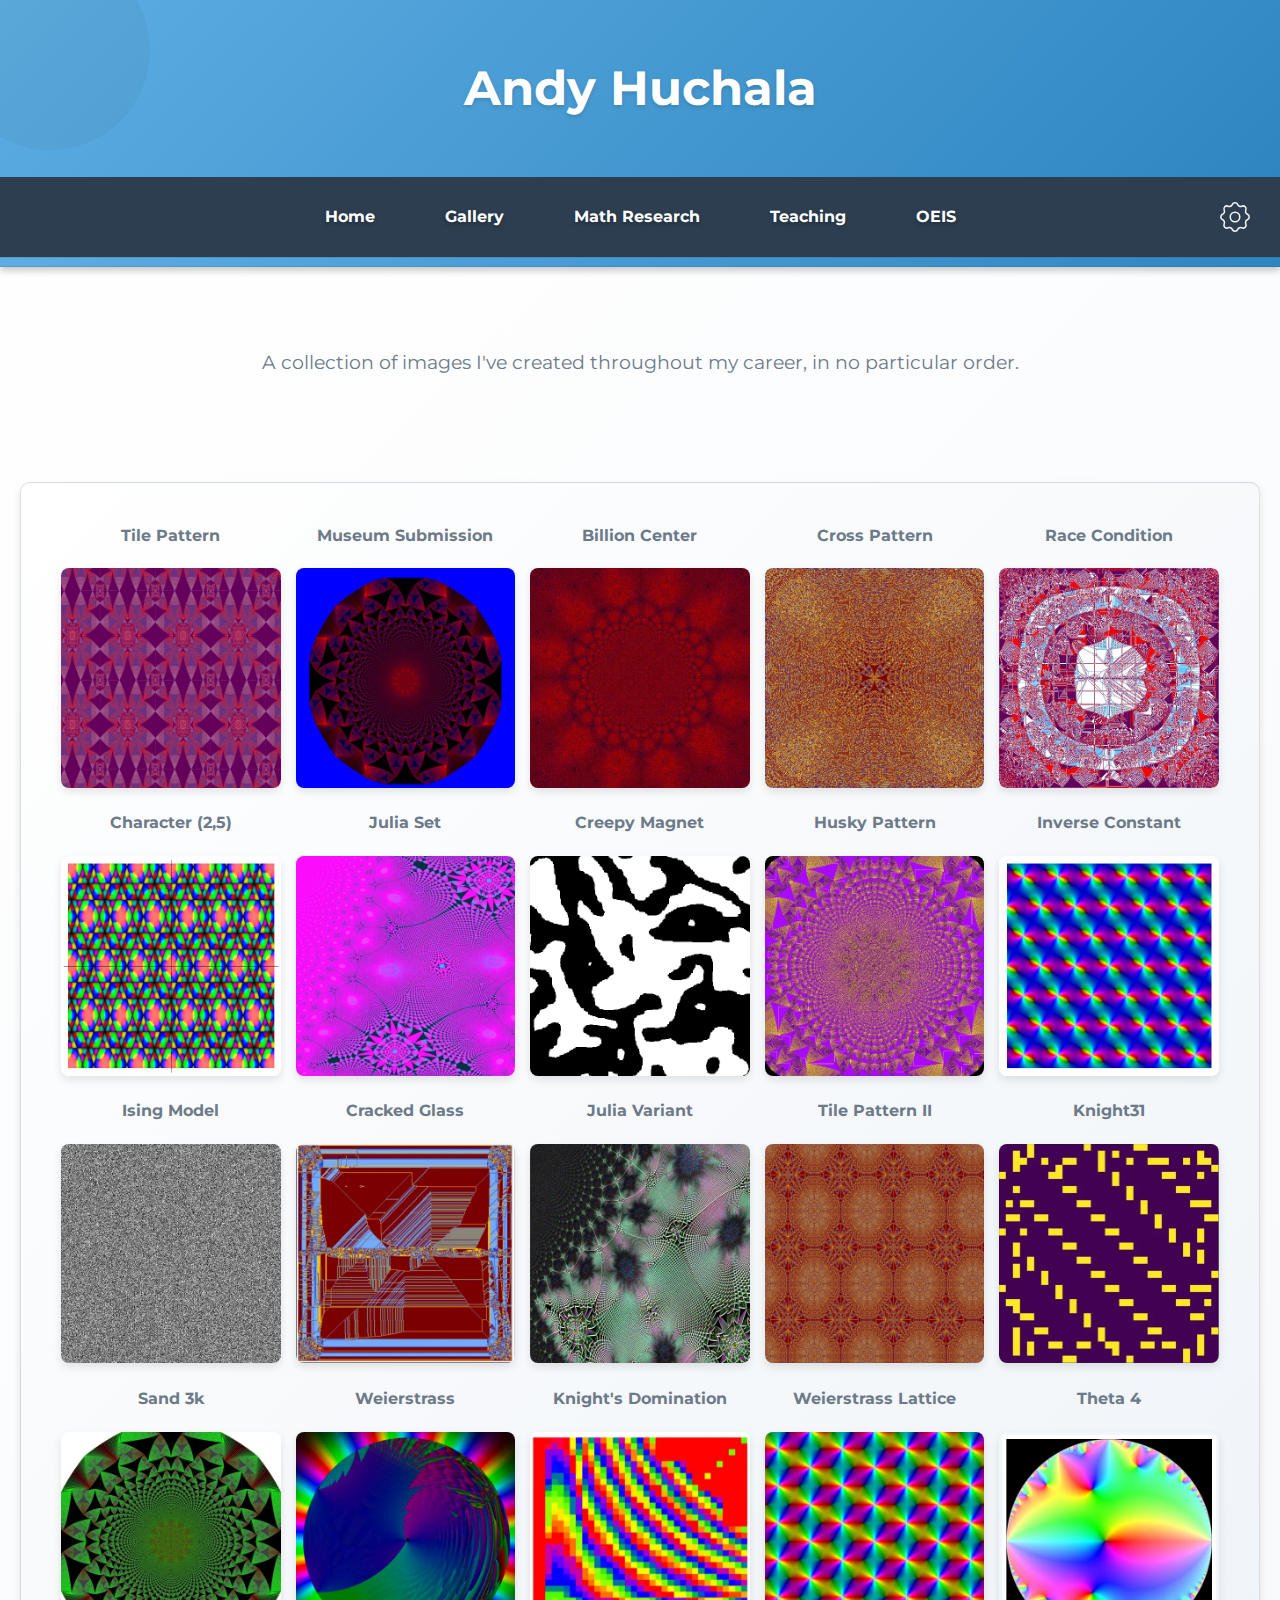
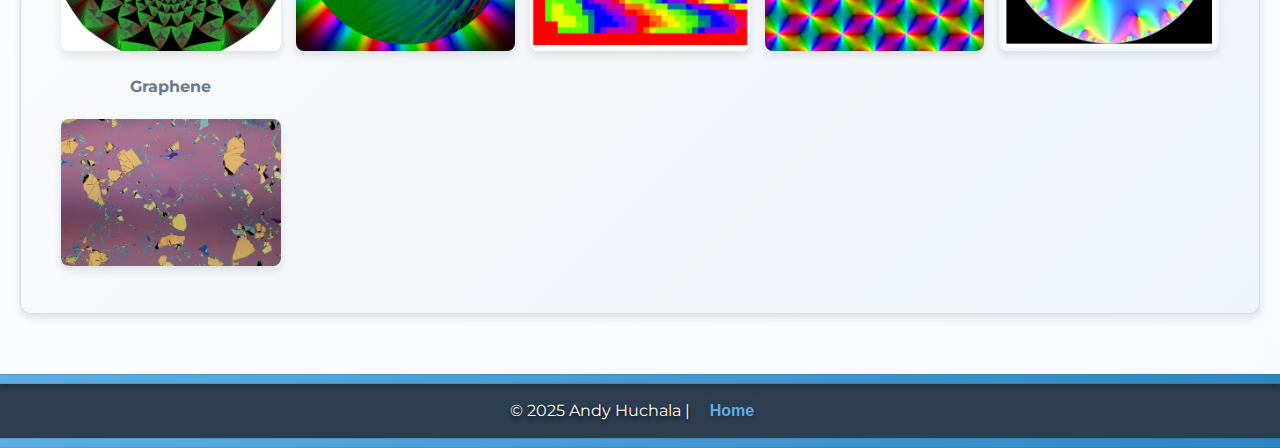
==== commit 698102c7: "overscroll color fixed" ====
--- a/gallery/index.html
+++ b/gallery/index.html
@@ -36,7 +36,6 @@
 
   <meta name="msapplication-TileColor" content="#ffffff">
   <meta name="msapplication-TileImage" content="/favicon/ms-icon-144x144.png">
-  <meta name="theme-color" content="#ffffff">
 </head>
 
 <body>
--- a/styles.css
+++ b/styles.css
@@ -90,6 +90,11 @@
 } 
 */
 
+html, body {
+  background-color: var(--body-bg-1);
+  overscroll-behavior: contain; /* Minimizes the overscroll effect in some browsers */
+}
+
 
 /*****************************************************
  * 2. UTILITY CLASSES / RESET-LIKE STUFF
@@ -116,6 +121,7 @@
   /* overflow-x: hidden; */
   transition: background 3.3s ease, color 0.3s ease; /* does nothing visible, but we'll keep it */
 }
+
 
 p {
   margin-block-start: 0px;
@@ -234,9 +240,10 @@
   text-decoration: none;
   color: white;
   font-weight: bold;
-  padding: 5px 10px;
-  border-radius: 5px;
+  padding: 10px 20px;
+  border-radius: 25px;
   text-shadow: 0 2px 4px rgba(0, 0, 0, 0.3);
+  transition: all 0.1s ease; /* Smooth transition */
 }
 
 .navbar a:hover {
@@ -263,11 +270,11 @@
   display: flex; 
   align-items: center;
   gap: 10px; 
-  padding: 10px 15px; 
+  padding: 9px 14px; 
   background: var(--primary-dark); 
   color: white; 
   border: none; 
-  border-radius: 8px; 
+  border-radius: 25px; 
   cursor: pointer;
   box-shadow: 0 4px 6px rgba(0, 0, 0, 0.1); 
   margin-left: 15px;
@@ -283,8 +290,8 @@
 }
 
 .menu-button:active {
-  background: var(--hover-darker);
-  transform: scale(0.98);
+  /* background: var(--hover-darker); */
+  /* transform: scale(0.98); */
 }
 
 /* The hamburger icon itself */
@@ -323,6 +330,20 @@
 .menu-button.active .hamburger div:nth-child(3) {
   transform: rotate(-45deg) translate(6px, -6px);
 }
+
+/* Active state for toggle and preset buttons */
+.pressed,
+.toggle-button.pressed,
+ .preset-button.pressed {
+  background: var(--primary-dark); /* Darker background to indicate selection */
+  color: white;
+  /* color: var(--secondary-light); Contrasting text color */
+  transform: scale(1.02); /* Slightly enlarged for emphasis */
+  box-shadow: 0 4px 8px rgba(0, 0, 0, 0.3); /* Enhanced shadow */
+  border: 2px solid var(--border-color-2); /* Optional outline */
+}
+
+/* .menu-button.pressed  */
 
 /*****************************************************
  * 7. MAIN CONTENT AREA
@@ -634,7 +655,7 @@
 
 .modal-content {
   position: relative;
-  background-color: white;
+  background-color: var(--body-bg);
   padding: 20px;
   border-radius: 8px;
   max-width: 90%;
@@ -728,7 +749,7 @@
   color: var(--secondary-light);
   border: none;
   padding: 8px 16px;
-  border-radius: 5px;
+  border-radius: 25px;
   font-size: 1rem;
   font-weight: bold;
   cursor: pointer;
@@ -861,12 +882,13 @@
   cursor: pointer;
   transition: width 0.3s ease, height 0.3s ease, border-radius 0.3s ease, background 0.3s ease;
   overflow: hidden;
+  
 }
 
 .settings-container.active {
   width: 220px;
   border-radius: 25px;
-  background: var(--body-section-1);
+  background: var(--header-color-2);
   justify-content: flex-start;
   padding-left: 10px;
 }
@@ -1009,6 +1031,18 @@
   }
 }
 
+.settings-button svg.gear-icon {
+  stroke: currentColor; /* Inherits from .settings-button color (white or dark) */
+  vertical-align: middle; /* Keep it aligned nicely */
+  transition: transform 0.2s ease, stroke 0.2s ease;
+}
+
+.settings-button:hover svg.gear-icon {
+  transform: scale(1.0);
+  stroke: var(--secondary-light);
+}
+
+
 /* Big screens */
 @media (min-width: 769px) {
   .navbar ul {
